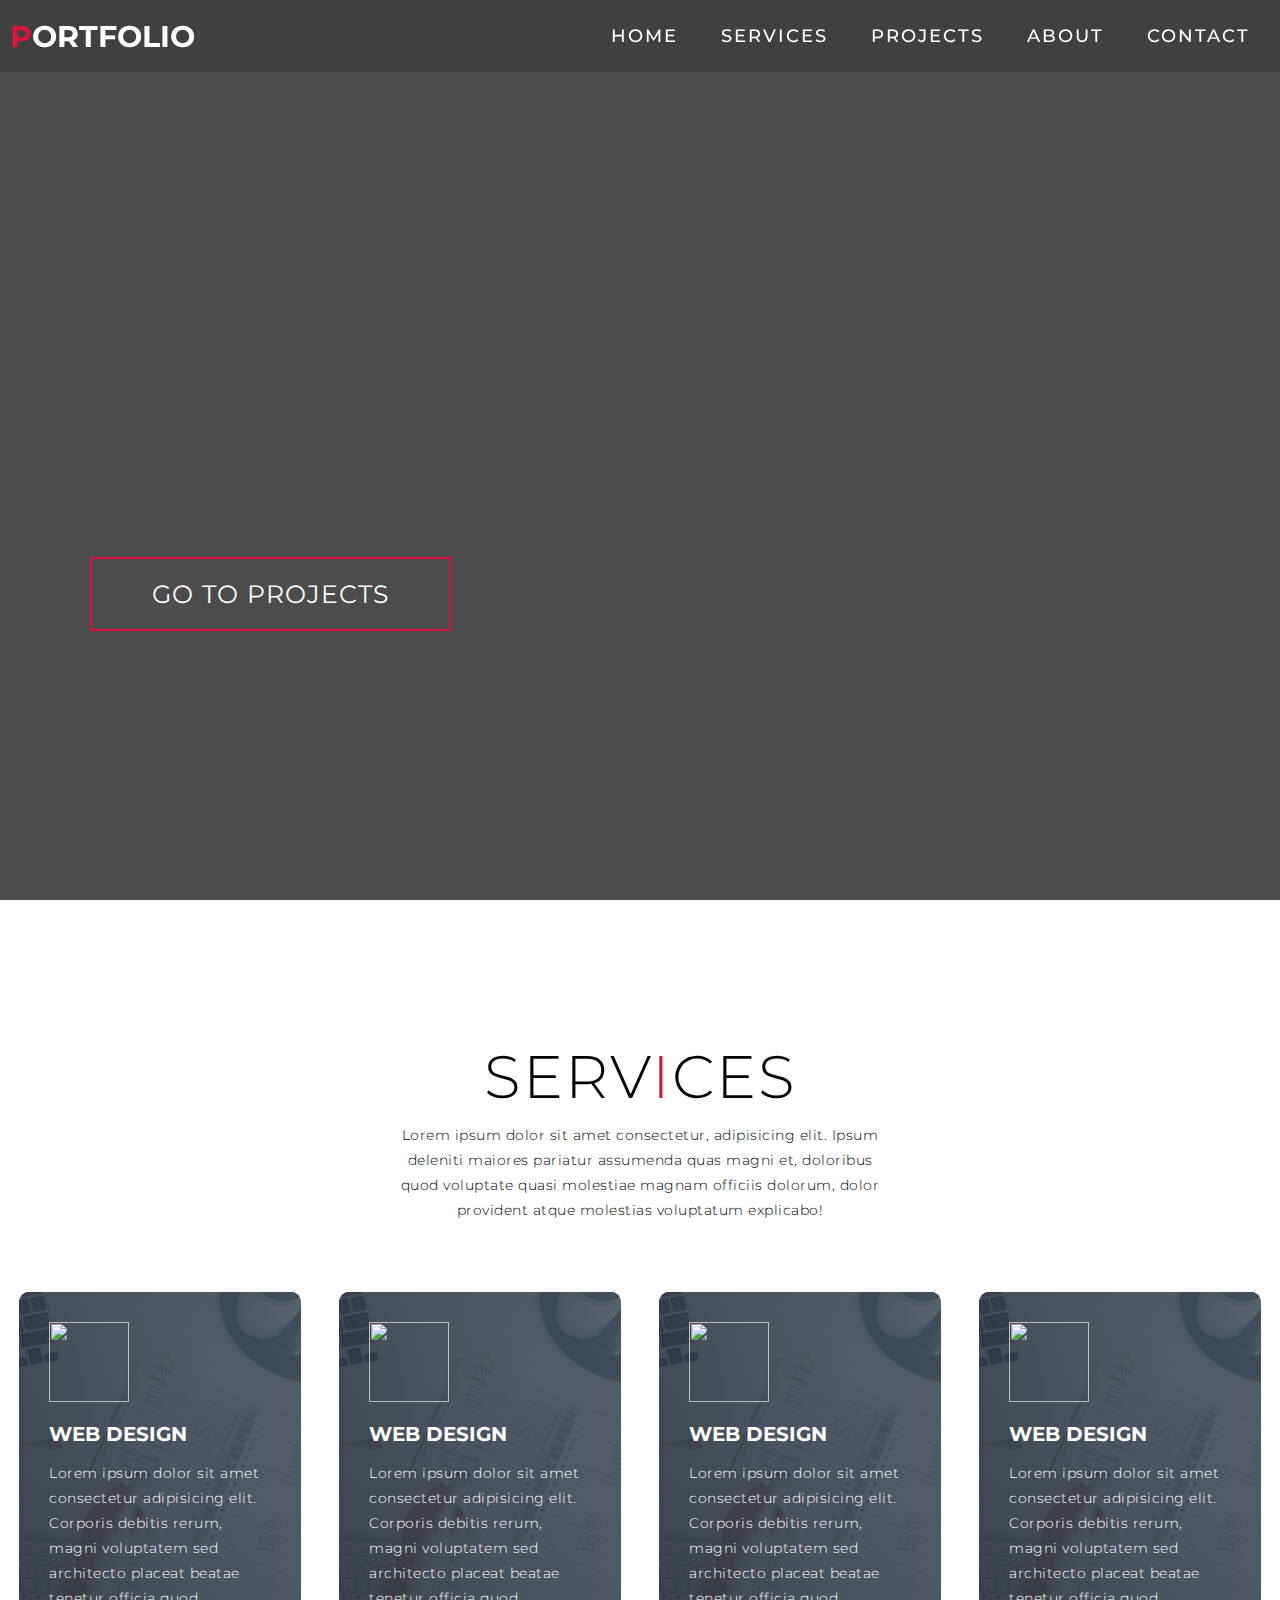
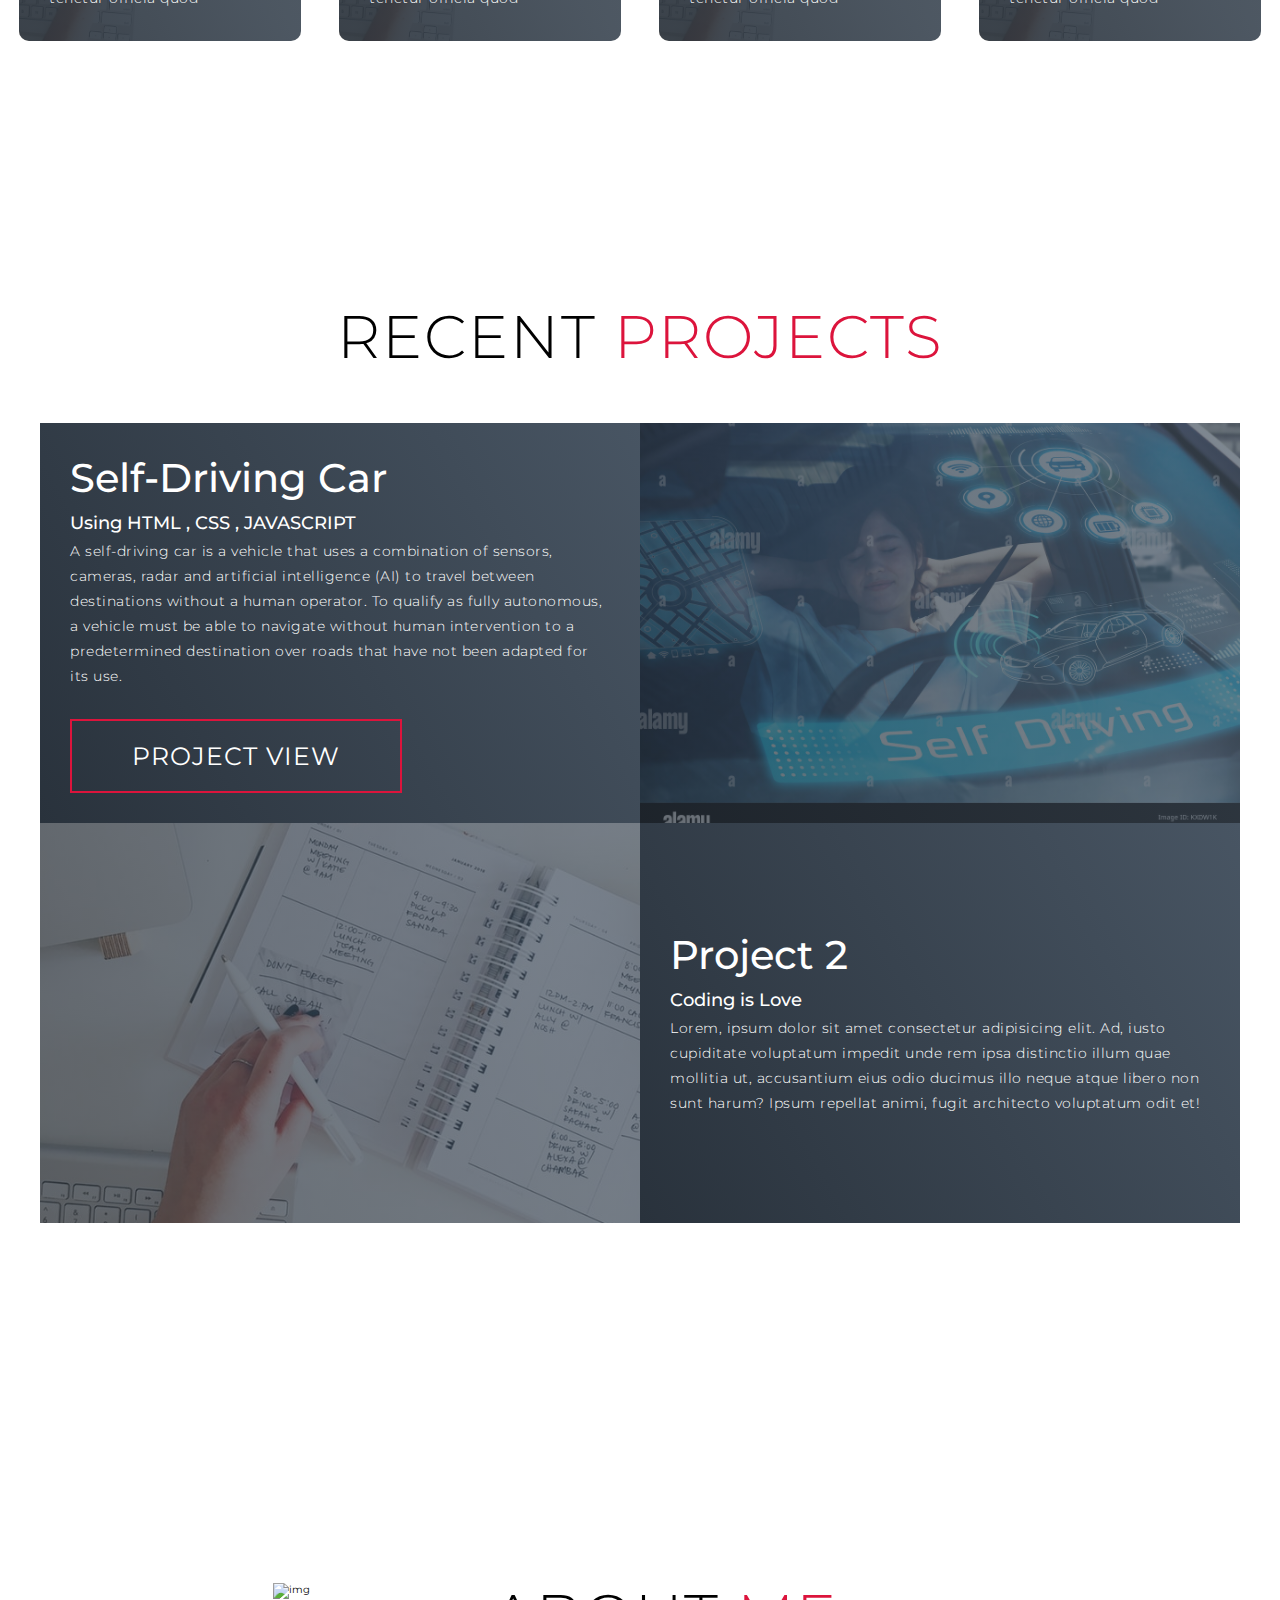
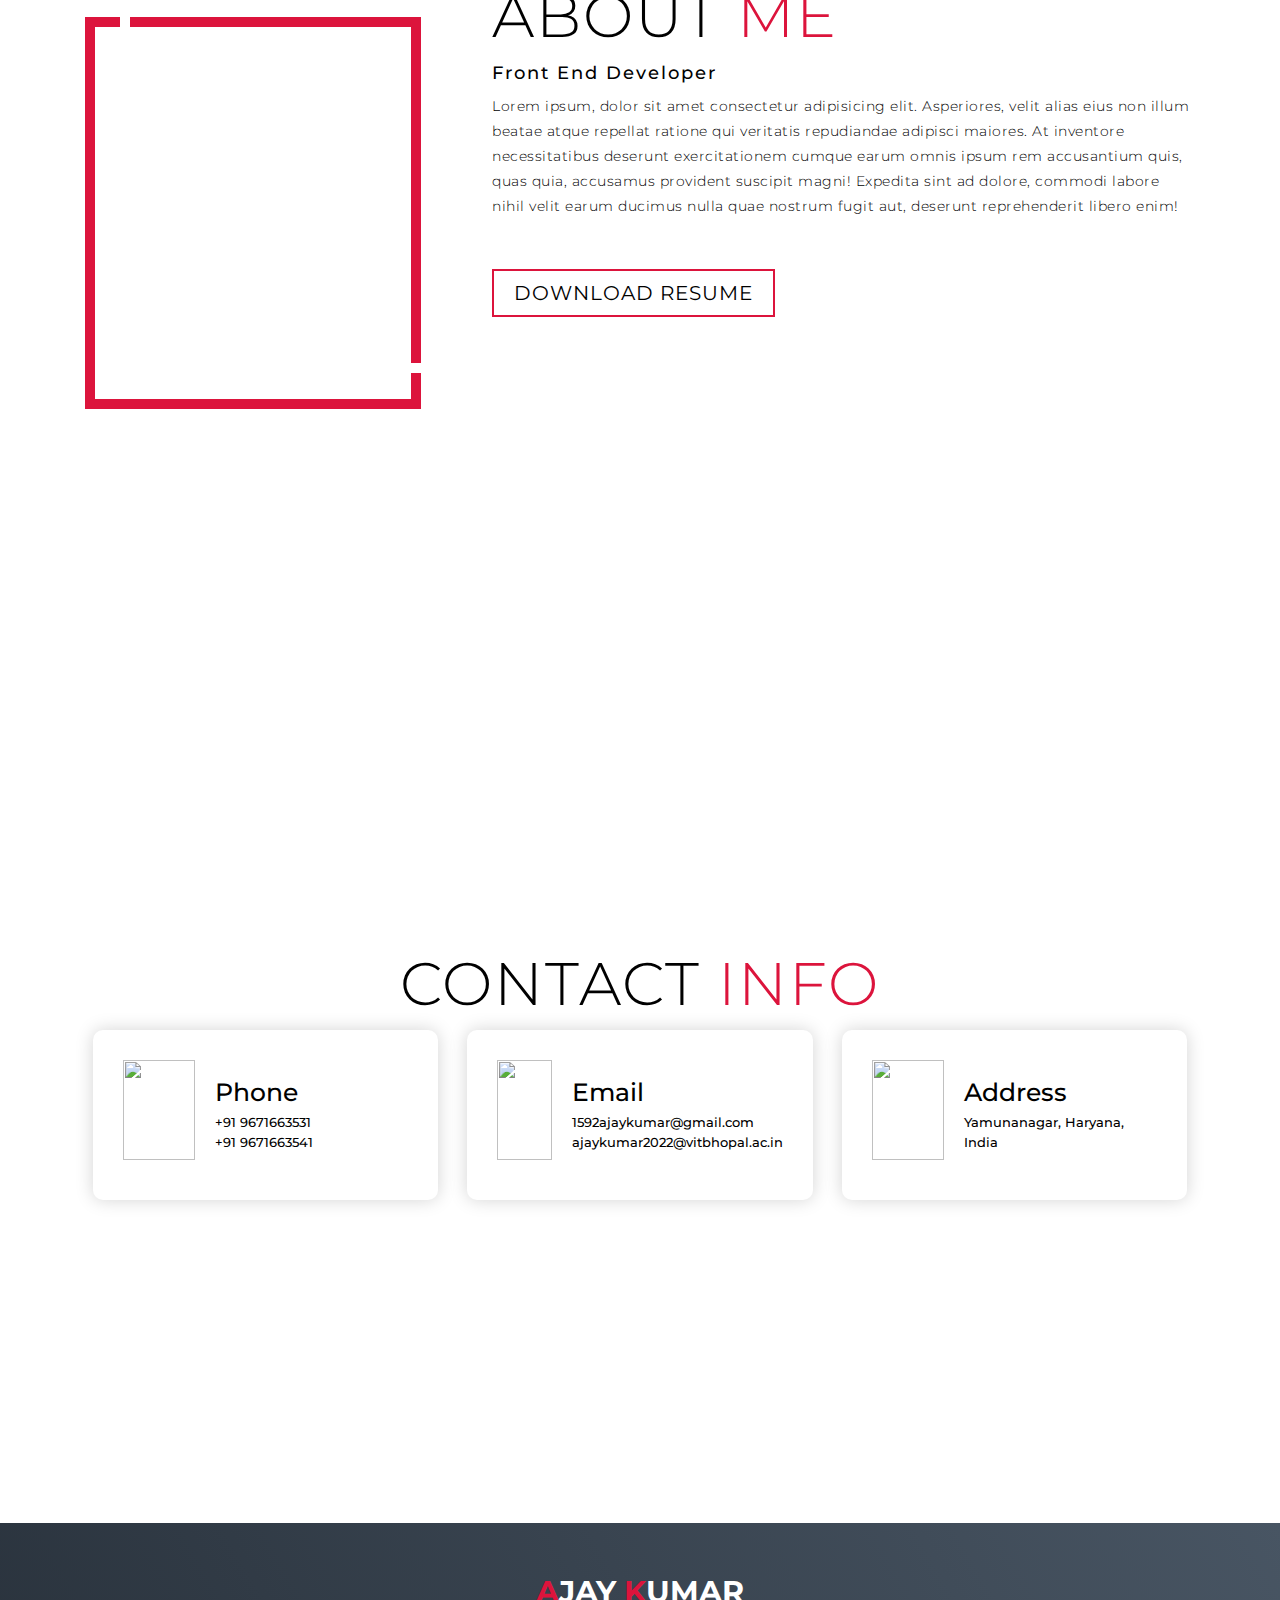
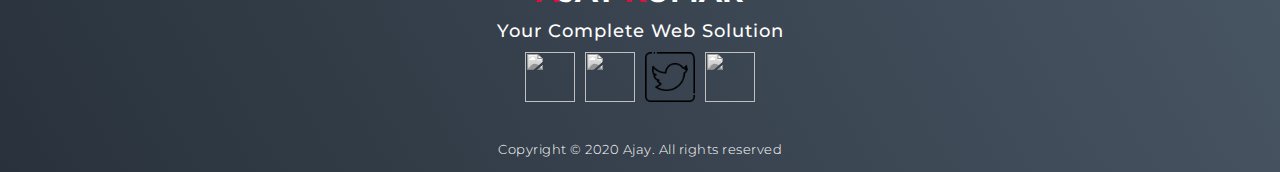
==== index.html @ 59a91166 "first commit" ====
<!DOCTYPE html>
<html lang="en">

<head>
  <meta charset="UTF-8">
  <meta name="viewport" content="width=device-width, initial-scale=1.0">
  <link rel="stylesheet" href="style.css">
  <link rel="shortcut icon"href="https://external-content.duckduckgo.com/iu/?u=https%3A%2F%2Fwww.pngmart.com%2Ffiles%2F13%2FAvengers-A-Letter-Logo-Transparent-Background.png&f=1&nofb=1&ipt=1175922a70cca407816d7d66a7e0576eb1d2d3664b21c35c232c0d2d3e476afa&ipo=images"
  type="image/x-icon">
  <title>My Portfolio</title>
</head>

<body>
  <!-- Header -->
  <section id="header">
    <div class="header container">
      <div class="nav-bar">
        <div class="brand">
          <a href="#hero">
            <h1><span>P</span>ORTFOLIO </h1>
          </a>
        </div>
        <div class="nav-list">
          <div class="hamburger">
            <div class="bar"></div>
          </div>
          <ul>
            <li><a href="#hero" data-after="Home">Home</a></li>
            <li><a href="#services" data-after="Service">Services</a></li>
            <li><a href="#projects" data-after="Projects">Projects</a></li>
            <li><a href="#about" data-after="About">About</a></li>
            <li><a href="#contact" data-after="Contact">Contact</a></li>
          </ul>
        </div>
      </div>
    </div>
  </section>
  <!-- End Header -->


  <!-- Hero Section  -->
  <section id="hero">
    <div class="hero container">
      <div>
        <h1>Hello, <span></span></h1>
        <h1>My Name is <span></span></h1>
        <h1>Ajay Kumar <span></span></h1>
        <a href="#projects" type="button" class="cta">Go to Projects</a>
      </div>
      <!-- <div class="herosectionright">
        <div class="user-image">
          <img src="img/Myimg.jpg " alt="">
        </div>
      </div> -->
    </div>
  </section>
  <!-- End Hero Section  -->

  <!-- Service Section -->
  <section id="services">
    <div class="services container">
      <div class="service-top">
        <h1 class="section-title">Serv<span>i</span>ces</h1>
        <p>Lorem ipsum dolor sit amet consectetur, adipisicing elit. Ipsum deleniti maiores pariatur assumenda quas
          magni et, doloribus quod voluptate quasi molestiae magnam officiis dolorum, dolor provident atque molestias
          voluptatum explicabo!</p>
      </div>
      <div class="service-bottom">
        <div class="service-item">
          <div class="icon"><img src="https://img.icons8.com/bubbles/100/000000/services.png" /></div>
          <h2>Web Design</h2>
          <p>Lorem ipsum dolor sit amet consectetur adipisicing elit. Corporis debitis rerum, magni voluptatem sed
            architecto placeat beatae tenetur officia quod</p>
        </div>
        <div class="service-item">
          <div class="icon"><img src="https://img.icons8.com/bubbles/100/000000/services.png" /></div>
          <h2>Web Design</h2>
          <p>Lorem ipsum dolor sit amet consectetur adipisicing elit. Corporis debitis rerum, magni voluptatem sed
            architecto placeat beatae tenetur officia quod</p>
        </div>
        <div class="service-item">
          <div class="icon"><img src="https://img.icons8.com/bubbles/100/000000/services.png" /></div>
          <h2>Web Design</h2>
          <p>Lorem ipsum dolor sit amet consectetur adipisicing elit. Corporis debitis rerum, magni voluptatem sed
            architecto placeat beatae tenetur officia quod</p>
        </div>
        <div class="service-item">
          <div class="icon"><img src="https://img.icons8.com/bubbles/100/000000/services.png" /></div>
          <h2>Web Design</h2>
          <p>Lorem ipsum dolor sit amet consectetur adipisicing elit. Corporis debitis rerum, magni voluptatem sed
            architecto placeat beatae tenetur officia quod</p>
        </div>
      </div>
    </div>
  </section>
  <!-- End Service Section -->

  <!-- Projects Section -->
  <section id="projects">
    <div class="projects container">
      <div class="projects-header">
        <h1 class="section-title">Recent <span>Projects</span></h1>
      </div>
      <div class="all-projects">
        <div class="project-item">
          <div class="project-info">
            <h1>Self-Driving Car</h1>
            <h2>Using HTML , CSS , JAVASCRIPT</h2>
            <p>A self-driving car is a vehicle that uses a combination of sensors, cameras, radar and artificial
              intelligence (AI) to travel between destinations without a human operator. To qualify as fully autonomous,
              a vehicle must be able to navigate without human intervention to a predetermined destination over roads
              that have not been adapted for its use.</p>
              <a href="Welcome Page/index.html" type="button" class="cta">Project View</a>
          </div>
          <div class="project-img">
            <img src="./img/selfdrivingcar.jpg" alt="img">
          </div>
        </div>
        <div class="project-item">
          <div class="project-info">
            <h1>Project 2</h1>
            <h2>Coding is Love</h2>
            <p>Lorem, ipsum dolor sit amet consectetur adipisicing elit. Ad, iusto cupiditate voluptatum impedit unde
              rem ipsa distinctio illum quae mollitia ut, accusantium eius odio ducimus illo neque atque libero non sunt
              harum? Ipsum repellat animi, fugit architecto voluptatum odit et!</p>
          </div>
          <div class="project-img">
            <img src="./img/img-1.png" alt="img">
          </div>
        </div>
        <!-- <div class="project-item">
          <div class="project-info">
            <h1>Project 3</h1>
            <h2>Coding is Love</h2>
            <p>Lorem, ipsum dolor sit amet consectetur adipisicing elit. Ad, iusto cupiditate voluptatum impedit unde
              rem ipsa distinctio illum quae mollitia ut, accusantium eius odio ducimus illo neque atque libero non sunt
              harum? Ipsum repellat animi, fugit architecto voluptatum odit et!</p>
          </div>
          <div class="project-img">
            <img src="./img/img-1.png" alt="img">
          </div>
        </div>
        <div class="project-item">
          <div class="project-info">
            <h1>Project 4</h1>
            <h2>Coding is Love</h2>
            <p>Lorem, ipsum dolor sit amet consectetur adipisicing elit. Ad, iusto cupiditate voluptatum impedit unde
              rem ipsa distinctio illum quae mollitia ut, accusantium eius odio ducimus illo neque atque libero non sunt
              harum? Ipsum repellat animi, fugit architecto voluptatum odit et!</p>
          </div>
          <div class="project-img">
            <img src="./img/img-1.png" alt="img">
          </div>
        </div>
        <div class="project-item">
          <div class="project-info">
            <h1>Project 5</h1>
            <h2>Coding is Love</h2>
            <p>Lorem, ipsum dolor sit amet consectetur adipisicing elit. Ad, iusto cupiditate voluptatum impedit unde
              rem ipsa distinctio illum quae mollitia ut, accusantium eius odio ducimus illo neque atque libero non sunt
              harum? Ipsum repellat animi, fugit architecto voluptatum odit et!</p>
          </div>
          <div class="project-img">
            <img src="./img/img-1.png" alt="img">
          </div>
        </div> -->
      </div>
    </div>
  </section>
  <!-- End Projects Section -->

  <!-- About Section -->
  <section id="about">
    <div class="about container">
      <div class="col-left">
        <div class="about-img">
          <img src="./img/Myimg.jpg" alt="img">
        </div>
      </div>
      <div class="col-right">
        <h1 class="section-title">About <span>me</span></h1>
        <h2>Front End Developer</h2>
        <p>Lorem ipsum, dolor sit amet consectetur adipisicing elit. Asperiores, velit alias eius non illum beatae atque
          repellat ratione qui veritatis repudiandae adipisci maiores. At inventore necessitatibus deserunt
          exercitationem cumque earum omnis ipsum rem accusantium quis, quas quia, accusamus provident suscipit magni!
          Expedita sint ad dolore, commodi labore nihil velit earum ducimus nulla quae nostrum fugit aut, deserunt
          reprehenderit libero enim!</p>
        <a href="#" class="cta">Download Resume</a>
      </div>
    </div>
  </section>
  <!-- End About Section -->

  <!-- Contact Section -->
  <section id="contact">
    <div class="contact container">
      <div>
        <h1 class="section-title">Contact <span>info</span></h1>
      </div>
      <div class="contact-items">
        <div class="contact-item">
          <div class="icon"><img src="https://img.icons8.com/bubbles/100/000000/phone.png" /></div>
          <div class="contact-info">
            <h1>Phone</h1>
            <h2>+91 9671663531</h2>
            <h2>+91 9671663541</h2>
          </div>
        </div>
        <div class="contact-item">
          <div class="icon"><img src="https://img.icons8.com/bubbles/100/000000/new-post.png" /></div>
          <div class="contact-info">
            <h1>Email</h1>
            <h2>1592ajaykumar@gmail.com</h2>
            <h2>ajaykumar2022@vitbhopal.ac.in</h2>
          </div>
        </div>
        <div class="contact-item">
          <div class="icon"><img src="https://img.icons8.com/bubbles/100/000000/map-marker.png" /></div>
          <div class="contact-info">
            <h1>Address</h1>
            <h2>Yamunanagar, Haryana, India</h2>
          </div>
        </div>
      </div>
    </div>
  </section>
  <!-- End Contact Section -->

  <!-- Footer -->
  <section id="footer">
    <div class="footer container">
      <div class="brand">
        <h1><span>A</span>jay <span>K</span>umar</h1>
      </div>
      <h2>Your Complete Web Solution</h2>
      <div class="social-icon">
        <div class="social-item">
          <a href="#"><img src="https://img.icons8.com/bubbles/100/000000/facebook-new.png" /></a>
        </div>
        <div class="social-item">
          <a href="#"><img src="https://img.icons8.com/bubbles/100/000000/instagram-new.png" /></a>
        </div>
        <div class="social-item">
          <a href="#"><img src="img/twitter.png" /></a>
        </div>
        <div class="social-item">
          <a href="#"><img src="https://img.icons8.com/bubbles/100/000000/behance.png" /></a>
        </div>
      </div>
      <p>Copyright © 2020 Ajay. All rights reserved</p>
    </div>
  </section>
  <!-- End Footer -->
  <script src="./app.js"></script>
</body>

</html>
---- style.css ----
@import 'https://fonts.googleapis.com/css?family=Montserrat:300, 400, 700&display=swap';
* {
	padding: 0;
	margin: 0;
	box-sizing: border-box;
}
html {
	font-size: 10px;
	font-family: 'Montserrat', sans-serif;
	scroll-behavior: smooth;
}
a {
	text-decoration: none;
}
.container {
	min-height: 100vh;
	width: 100%;
	display: flex;
	align-items: center;
	justify-content: center;
}
img {
	height: 100%;
	width: 100%;
	object-fit: cover;
}
.hero-section-right{
    position:relative;
	float: right;
  }

  .absolute{
    position:absolute;
  }
.user-image{
    padding: 2.5rem;
    transition: all 1s;
    animation: scaleImage 5s linear infinite;
	height: 301px;
    width: 231px;
    margin-left: 300px;
    margin-bottom: 150px;
	filter: opacity(1);
}
.user-image img{
    z-index: -9;
	position: fixed;
	
}
@keyframes scaleImage{
    0%{
        transform: scale(1);
		filter: opacity(0);
    }

    50%{
        transform: scale(1.1);
        box-shadow: 3px 3px 10px black;

    }

    100%{
        transform: scale(1);
        filter: grayscale(0);
		filter: opacity(1);
    }
}
p {
	color: black;
	font-size: 1.4rem;
	margin-top: 5px;
	line-height: 2.5rem;
	font-weight: 300;
	letter-spacing: 0.05rem;
}
.section-title {
	font-size: 4rem;
	font-weight: 300;
	color: black;
	margin-bottom: 10px;
	text-transform: uppercase;
	letter-spacing: 0.2rem;
	text-align: center;
}
.section-title span {
	color: crimson;
}

.cta {
	display: inline-block;
	padding: 10px 30px;
	color: white;
	background-color: transparent;
	border: 2px solid crimson;
	font-size: 2rem;
	text-transform: uppercase;
	letter-spacing: 0.1rem;
	margin-top: 30px;
	transition: 0.3s ease;
	transition-property: background-color, color;
}
.cta:hover {
	color: white;
	background-color: crimson;
}
.brand h1 {
	font-size: 3rem;
	text-transform: uppercase;
	color: white;
}
.brand h1 span {
	color: crimson;
}

/* Header section */
#header {
	position: fixed;
	z-index: 1000;
	left: 0;
	top: 0;
	width: 100vw;
	height: auto;
}
#header .header {
	min-height: 8vh;
	background-color: rgba(31, 30, 30, 0.24);
	transition: 0.3s ease background-color;
}
#header .nav-bar {
	display: flex;
	align-items: center;
	justify-content: space-between;
	width: 100%;
	height: 100%;
	max-width: 1300px;
	padding: 0 10px;
}
#header .nav-list ul {
	list-style: none;
	position: absolute;
	background-color: rgb(31, 30, 30);
	width: 100vw;
	height: 100vh;
	left: 100%;
	top: 0;
	display: flex;
	flex-direction: column;
	justify-content: center;
	align-items: center;
	z-index: 1;
	overflow-x: hidden;
	transition: 0.5s ease left;
}
#header .nav-list ul.active {
	left: 0%;
}
#header .nav-list ul a {
	font-size: 2.5rem;
	font-weight: 500;
	letter-spacing: 0.2rem;
	text-decoration: none;
	color: white;
	text-transform: uppercase;
	padding: 20px;
	display: block;
}
#header .nav-list ul a::after {
	content: attr(data-after);
	position: absolute;
	top: 50%;
	left: 50%;
	transform: translate(-50%, -50%) scale(0);
	color: rgba(240, 248, 255, 0.021);
	font-size: 13rem;
	letter-spacing: 50px;
	z-index: -1;
	transition: 0.3s ease letter-spacing;
}
#header .nav-list ul li:hover a::after {
	transform: translate(-50%, -50%) scale(1);
	letter-spacing: initial;
}
#header .nav-list ul li:hover a {
	color: crimson;
}
#header .hamburger {
	height: 60px;
	width: 60px;
	display: inline-block;
	border: 3px solid white;
	border-radius: 50%;
	position: relative;
	display: flex;
	align-items: center;
	justify-content: center;
	z-index: 100;
	cursor: pointer;
	transform: scale(0.8);
	margin-right: 20px;
}
#header .hamburger:after {
	position: absolute;
	content: '';
	height: 100%;
	width: 100%;
	border-radius: 50%;
	border: 3px solid white;
	animation: hamburger_puls 1s ease infinite;
}
#header .hamburger .bar {
	height: 2px;
	width: 30px;
	position: relative;
	background-color: white;
	z-index: -1;
}
#header .hamburger .bar::after,
#header .hamburger .bar::before {
	content: '';
	position: absolute;
	height: 100%;
	width: 100%;
	left: 0;
	background-color: white;
	transition: 0.3s ease;
	transition-property: top, bottom;
}
#header .hamburger .bar::after {
	top: 8px;
}
#header .hamburger .bar::before {
	bottom: 8px;
}
#header .hamburger.active .bar::before {
	bottom: 0;
}
#header .hamburger.active .bar::after {
	top: 0;
}
/* End Header section */

/* Hero Section */
#hero {
	background-image: url(./img/BG2.gif);
	background-size: cover;
	background-position: top center;
	position: relative;
	z-index: 1;
}
#hero::after {
	content: '';
	position: absolute;
	left: 0;
	top: 0;
	height: 100%;
	width: 100%;
	background-color: black;
	opacity: 0.7;
	z-index: -1;
}
#hero .hero {
	max-width: 1200px;
	margin: 0 auto;
	padding: 0 50px;
	justify-content: flex-start;
}
#hero h1 {
	display: block;
	width: fit-content;
	font-size: 4rem;
	position: relative;
	color: transparent;
	animation: text_reveal 0.5s ease forwards;
	animation-delay: 1s;
}
#hero h1:nth-child(1) {
	animation-delay: 1s;
}
#hero h1:nth-child(2) {
	animation-delay: 2s;
}
#hero h1:nth-child(3) {
	animation: text_reveal_name 0.5s ease forwards;
	animation-delay: 3s;
}
#hero h1 span {
	position: absolute;
	top: 0;
	left: 0;
	height: 100%;
	width: 0;
	background-color: crimson;
	animation: text_reveal_box 1s ease;
	animation-delay: 0.5s;
}
#hero h1:nth-child(1) span {
	animation-delay: 0.5s;
}
#hero h1:nth-child(2) span {
	animation-delay: 1.5s;
}
#hero h1:nth-child(3) span {
	animation-delay: 2.5s;
}

/* End Hero Section */

/* Services Section */
#services .services {
	flex-direction: column;
	text-align: center;
	max-width: 1500px;
	margin: 0 auto;
	padding: 100px 0;
}
#services .service-top {
	max-width: 500px;
	margin: 0 auto;
}
#services .service-bottom {
	display: flex;
	align-items: center;
	justify-content: center;
	flex-wrap: wrap;
	margin-top: 50px;
}
#services .service-item {
	flex-basis: 80%;
	display: flex;
	align-items: flex-start;
	justify-content: center;
	flex-direction: column;
	padding: 30px;
	border-radius: 10px;
	background-image: url(./img/img-1.png);
	background-size: cover;
	margin: 10px 5%;
	position: relative;
	z-index: 1;
	overflow: hidden;
}
#services .service-item::after {
	content: '';
	position: absolute;
	left: 0;
	top: 0;
	height: 100%;
	width: 100%;
	background-image: linear-gradient(60deg, #29323c 0%, #485563 100%);
	opacity: 0.9;
	z-index: -1;
}
#services .service-bottom .icon {
	height: 80px;
	width: 80px;
	margin-bottom: 20px;
}
#services .service-item h2 {
	font-size: 2rem;
	color: white;
	margin-bottom: 10px;
	text-transform: uppercase;
}
#services .service-item p {
	color: white;
	text-align: left;
}
/* End Services Section */

/* Projects section */
#projects .projects {
	flex-direction: column;
	max-width: 1200px;
	margin: 0 auto;
	padding: 100px 0;
}
#projects .projects-header h1 {
	margin-bottom: 50px;
}
#projects .all-projects {
	display: flex;
	align-items: center;
	justify-content: center;
	flex-direction: column;
}
#projects .project-item {
	display: flex;
	align-items: center;
	justify-content: center;
	flex-direction: column;
	width: 80%;
	margin: 20px auto;
	overflow: hidden;
	border-radius: 10px;
}
#projects .project-info {
	padding: 30px;
	flex-basis: 50%;
	height: 100%;
	display: flex;
	align-items: flex-start;
	justify-content: center;
	flex-direction: column;
	background-image: linear-gradient(60deg, #29323c 0%, #485563 100%);
	color: white;
}
#projects .project-info h1 {
	font-size: 4rem;
	font-weight: 500;
}
#projects .project-info h2 {
	font-size: 1.8rem;
	font-weight: 500;
	margin-top: 10px;
}
#projects .project-info p {
	color: white;
}
#projects .project-img {
	flex-basis: 50%;
	height: 300px;
	overflow: hidden;
	position: relative;
}
#projects .project-img:after {
	content: '';
	position: absolute;
	left: 0;
	top: 0;
	height: 100%;
	width: 100%;
	background-image: linear-gradient(60deg, #29323c 0%, #485563 100%);
	opacity: 0.7;
}
#projects .project-img img {
	transition: 0.3s ease transform;
}
#projects .project-item:hover .project-img img {
	transform: scale(1.1);
}
/* End Projects section */

/* About Section */
#about .about {
	flex-direction: column-reverse;
	text-align: center;
	max-width: 1200px;
	margin: 0 auto;
	padding: 100px 20px;
}
#about .col-left {
	width: 250px;
	height: 360px;
}
#about .col-right {
	width: 100%;
}
#about .col-right h2 {
	font-size: 1.8rem;
	font-weight: 500;
	letter-spacing: 0.2rem;
	margin-bottom: 10px;
}
#about .col-right p {
	margin-bottom: 20px;
}
#about .col-right .cta {
	color: black;
	margin-bottom: 50px;
	padding: 10px 20px;
	font-size: 2rem;
}
#about .col-left .about-img {
	height: 100%;
	width: 100%;
	position: relative;
	border: 10px solid white;
}
#about .col-left .about-img::after {
	content: '';
	position: absolute;
	left: -33px;
	top: 19px;
	height: 98%;
	width: 98%;
	border: 7px solid crimson;
	z-index: -1;
}
/* End About Section */

/* contact Section */
#contact .contact {
	flex-direction: column;
	max-width: 1200px;
	margin: 0 auto;
	width: 90%;
}
#contact .contact-items {
	/* max-width: 400px; */
	width: 100%;
}
#contact .contact-item {
	width: 80%;
	padding: 20px;
	text-align: center;
	border-radius: 10px;
	padding: 30px;
	margin: 30px;
	display: flex;
	justify-content: center;
	align-items: center;
	flex-direction: column;
	box-shadow: 0px 0px 18px 0 #0000002c;
	transition: 0.3s ease box-shadow;
}
#contact .contact-item:hover {
	box-shadow: 0px 0px 5px 0 #0000002c;
}
#contact .icon {
	width: 70px;
	margin: 0 auto;
	margin-bottom: 10px;
}
#contact .contact-info h1 {
	font-size: 2.5rem;
	font-weight: 500;
	margin-bottom: 5px;
}
#contact .contact-info h2 {
	font-size: 1.3rem;
	line-height: 2rem;
	font-weight: 500;
}
/*End contact Section */

/* Footer */
#footer {
	background-image: linear-gradient(60deg, #29323c 0%, #485563 100%);
}
#footer .footer {
	min-height: 200px;
	flex-direction: column;
	padding-top: 50px;
	padding-bottom: 10px;
}
#footer h2 {
	color: white;
	font-weight: 500;
	font-size: 1.8rem;
	letter-spacing: 0.1rem;
	margin-top: 10px;
	margin-bottom: 10px;
}
#footer .social-icon {
	display: flex;
	margin-bottom: 30px;
}
#footer .social-item {
	height: 50px;
	width: 50px;
	margin: 0 5px;
}
#footer .social-item img {
	filter: grayscale(1);
	transition: 0.3s ease filter;
}
#footer .social-item:hover img {
	filter: grayscale(0);
}
#footer p {
	color: white;
	font-size: 1.3rem;
}
/* End Footer */

/* Keyframes */
@keyframes hamburger_puls {
	0% {
		opacity: 1;
		transform: scale(1);
	}
	100% {
		opacity: 0;
		transform: scale(1.4);
	}
}
@keyframes text_reveal_box {
	50% {
		width: 100%;
		left: 0;
	}
	100% {
		width: 0;
		left: 100%;
	}
}
@keyframes text_reveal {
	100% {
		color: white;
	}
}
@keyframes text_reveal_name {
	100% {
		color: crimson;
		font-weight: 500;
	}
}
/* End Keyframes */

/* Media Query For Tablet */
@media only screen and (min-width: 768px) {
	.cta {
		font-size: 2.5rem;
		padding: 20px 60px;
	}
	h1.section-title {
		font-size: 6rem;
	}

	/* Hero */
	#hero h1 {
		font-size: 7rem;
	}
	/* End Hero */

	/* Services Section */
	#services .service-bottom .service-item {
		flex-basis: 45%;
		margin: 2.5%;
	}
	/* End Services Section */

	/* Project */
	#projects .project-item {
		flex-direction: row;
	}
	#projects .project-item:nth-child(even) {
		flex-direction: row-reverse;
	}
	#projects .project-item {
		height: 400px;
		margin: 0;
		width: 100%;
		border-radius: 0;
	}
	#projects .all-projects .project-info {
		height: 100%;
	}
	#projects .all-projects .project-img {
		height: 100%;
	}
	/* End Project */

	/* About */
	#about .about {
		flex-direction: row;
	}
	#about .col-left {
		width: 600px;
		height: 400px;
		padding-left: 60px;
	}
	#about .about .col-left .about-img::after {
		left: -45px;
		top: 34px;
		height: 98%;
		width: 98%;
		border: 10px solid crimson;
	}
	#about .col-right {
		text-align: left;
		padding: 30px;
	}
	#about .col-right h1 {
		text-align: left;
	}
	/* End About */

	/* contact  */
	#contact .contact {
		flex-direction: column;
		padding: 100px 0;
		align-items: center;
		justify-content: center;
		min-width: 20vh;
	}
	#contact .contact-items {
		width: 100%;
		display: flex;
		flex-direction: row;
		justify-content: space-evenly;
		margin: 0;
	}
	#contact .contact-item {
		width: 30%;
		margin: 0;
		flex-direction: row;
	}
	#contact .contact-item .icon {
		height: 100px;
		width: 100px;
	}
	#contact .contact-item .icon img {
		object-fit: contain;
	}
	#contact .contact-item .contact-info {
		width: 100%;
		text-align: left;
		padding-left: 20px;
	}
	/* End contact  */
}
/* End Media Query For Tablet */

/* Media Query For Desktop */
@media only screen and (min-width: 1200px) {
	/* header */
	#header .hamburger {
		display: none;
	}
	#header .nav-list ul {
		position: initial;
		display: block;
		height: auto;
		width: fit-content;
		background-color: transparent;
	}
	#header .nav-list ul li {
		display: inline-block;
	}
	#header .nav-list ul li a {
		font-size: 1.8rem;
	}
	#header .nav-list ul a:after {
		display: none;
	}
	/* End header */

	#services .service-bottom .service-item {
		flex-basis: 22%;
		margin: 1.5%;
	}
}
/* End  Media Query For Desktop */
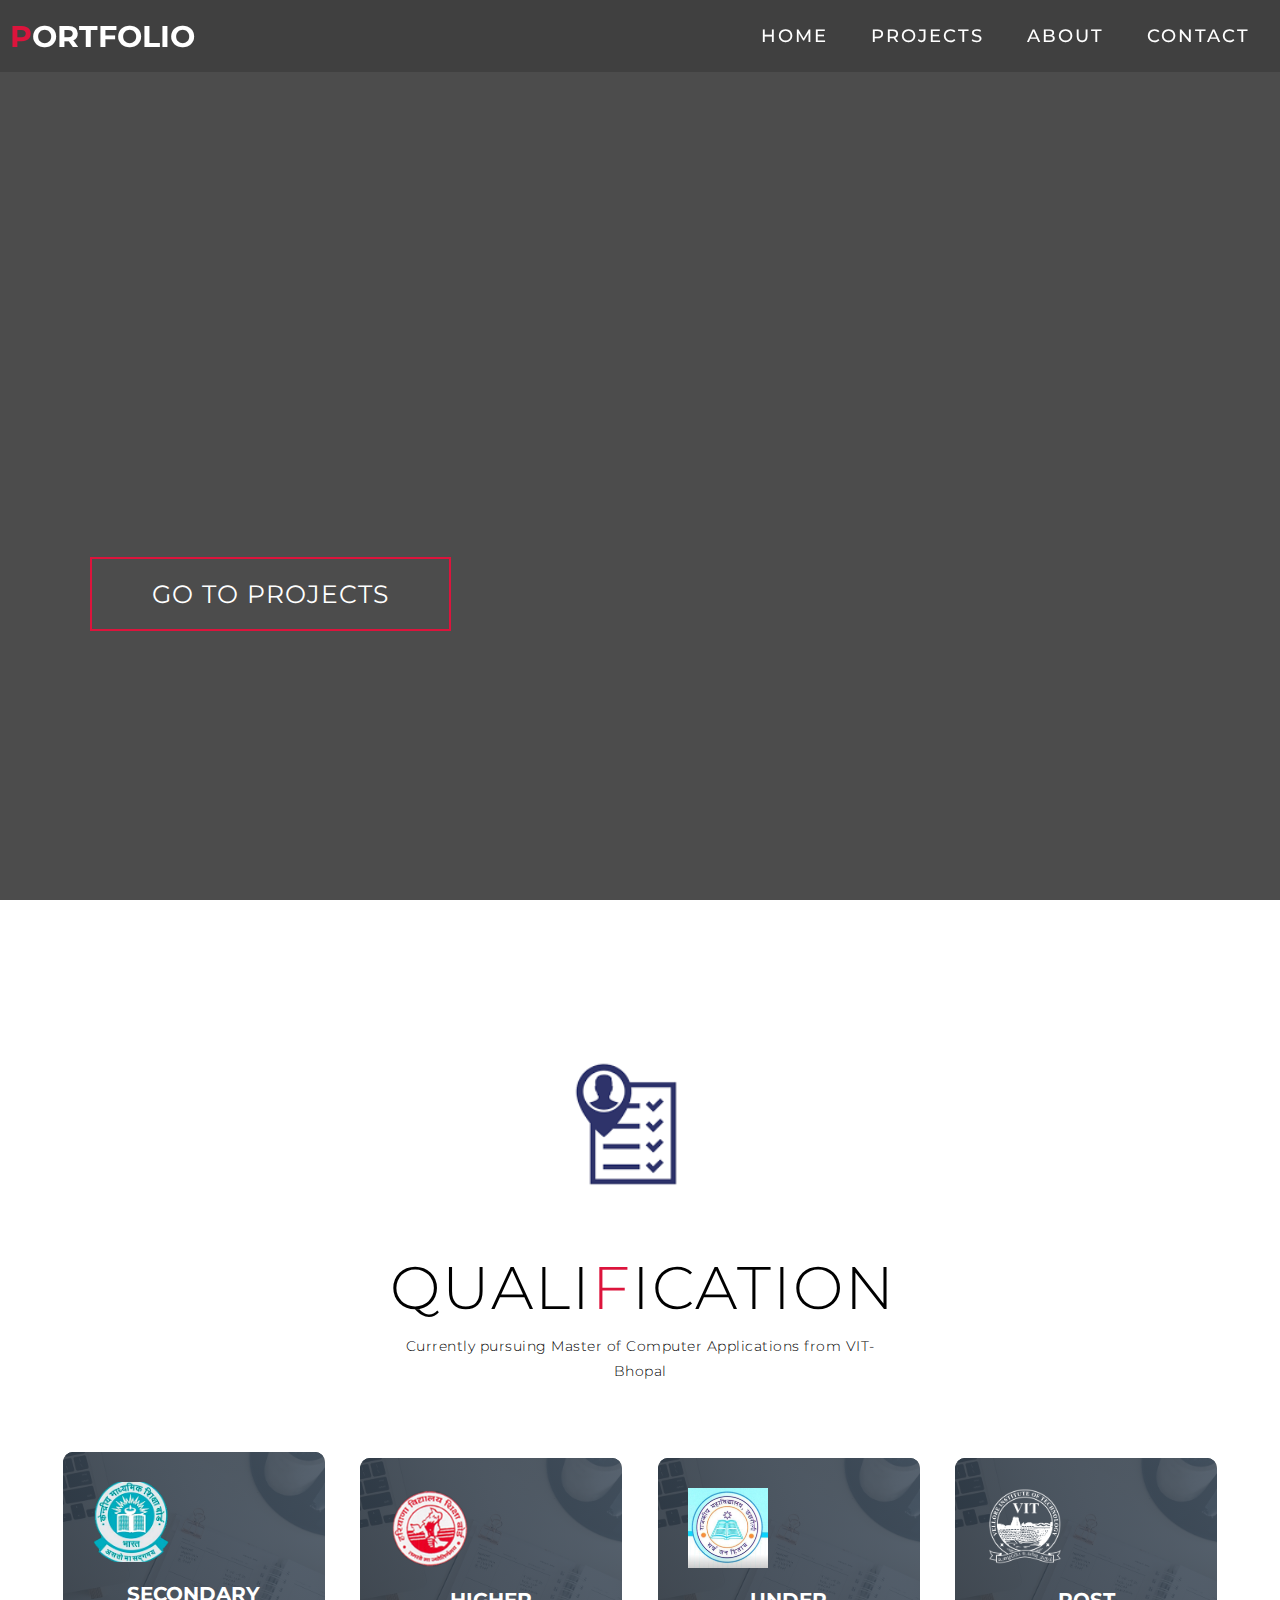
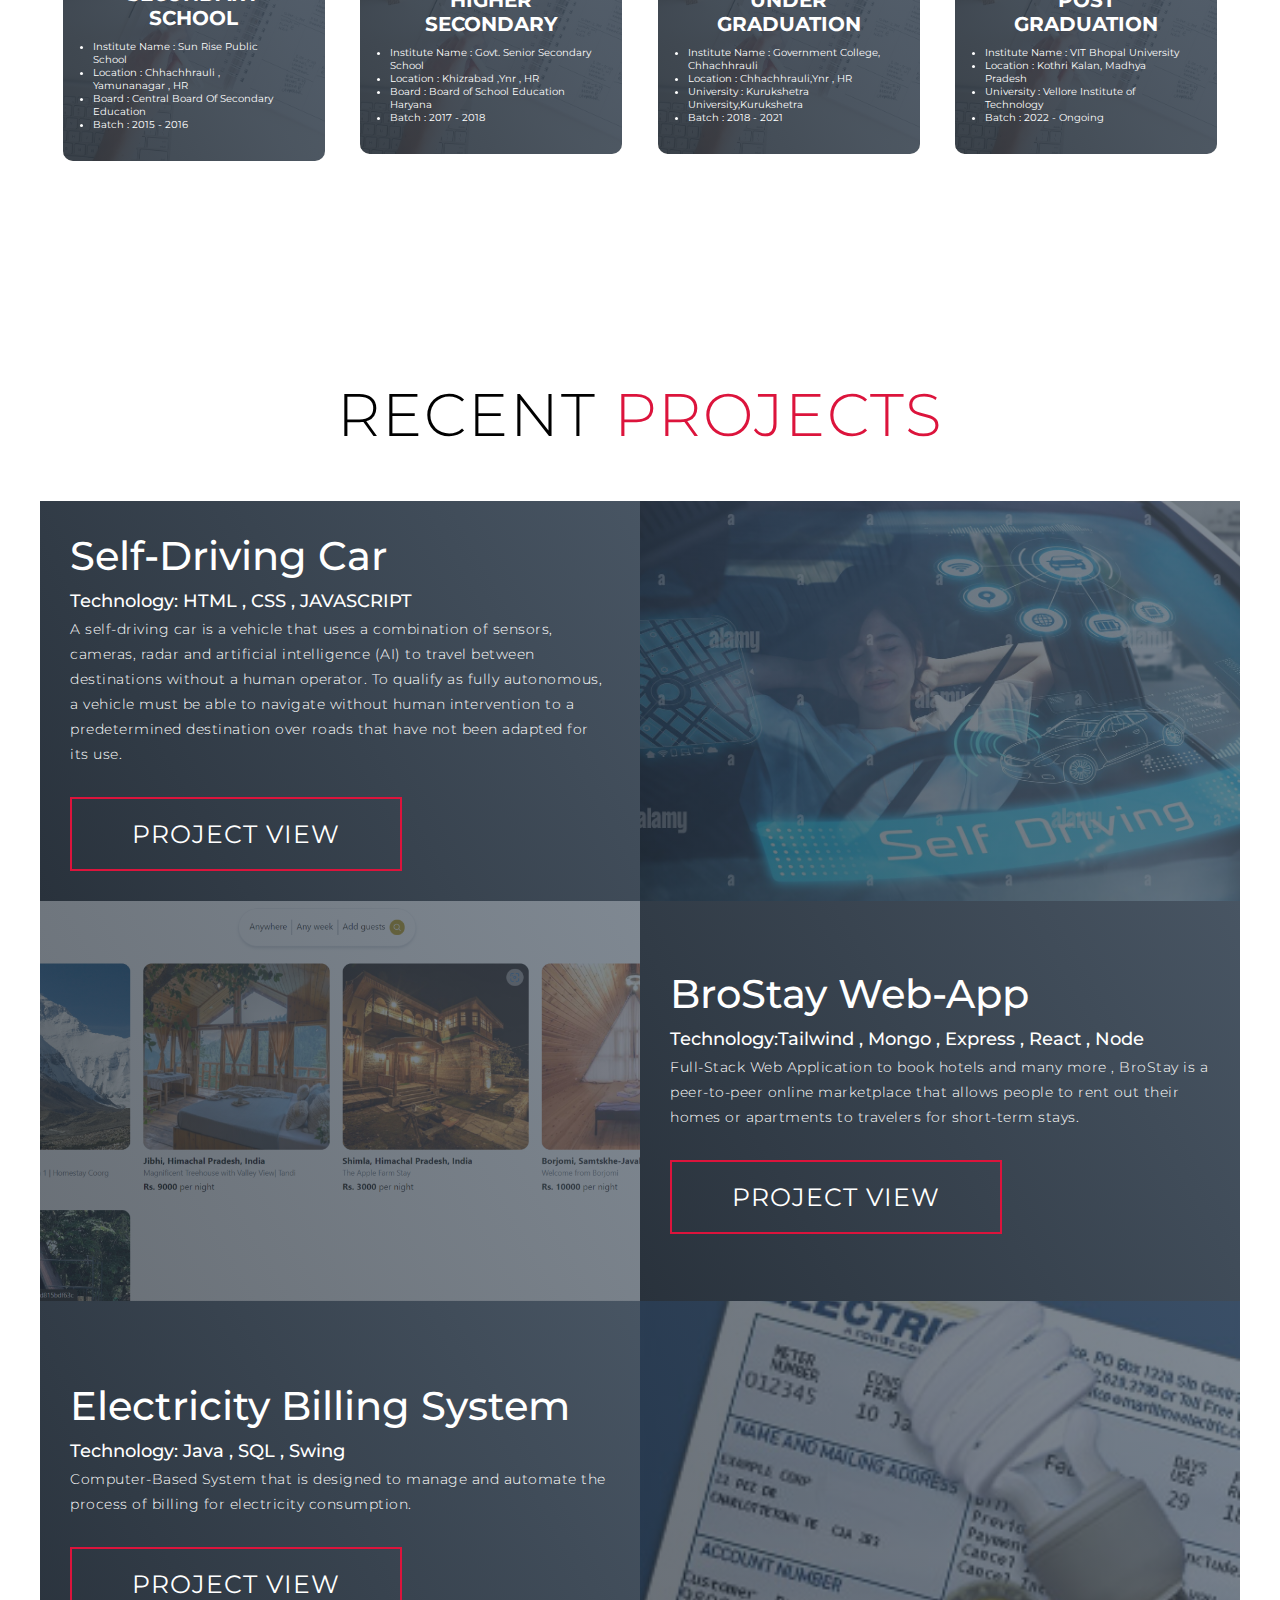
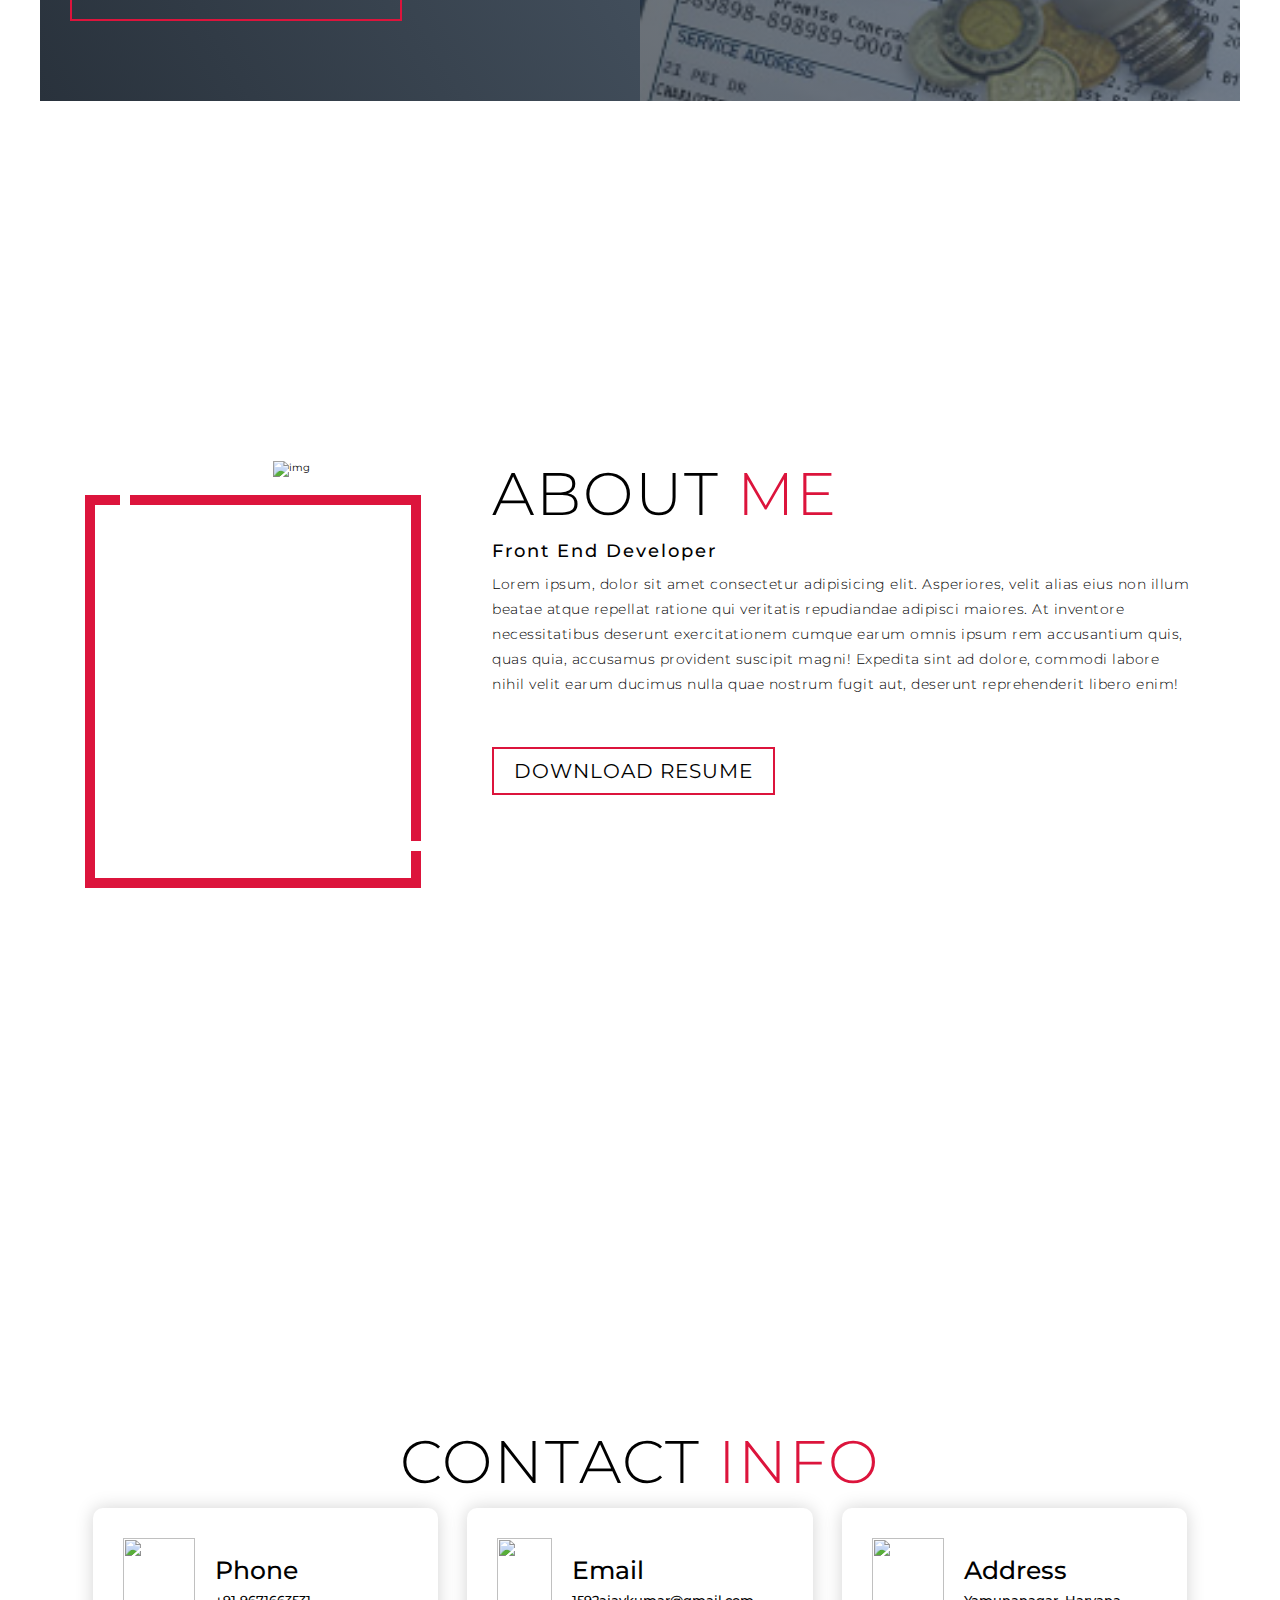
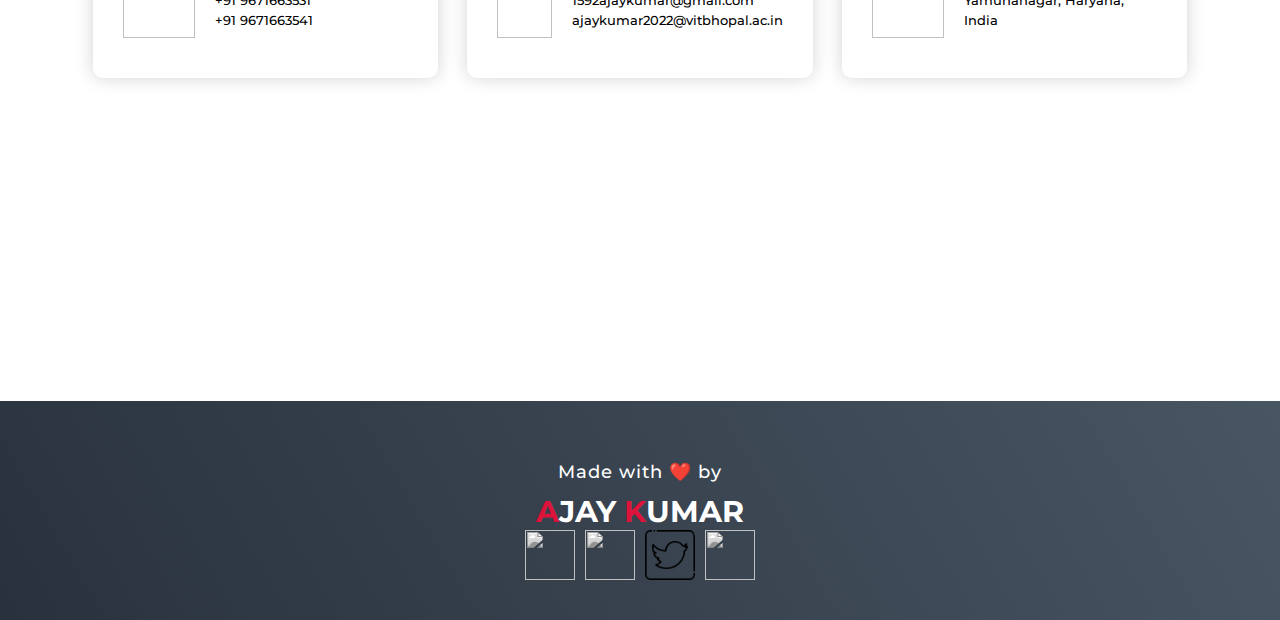
==== commit 1e2d34c6: "commit by ajay  kumar" ====
--- a/index.html
+++ b/index.html
@@ -26,7 +26,6 @@
           </div>
           <ul>
             <li><a href="#hero" data-after="Home">Home</a></li>
-            <li><a href="#services" data-after="Service">Services</a></li>
             <li><a href="#projects" data-after="Projects">Projects</a></li>
             <li><a href="#about" data-after="About">About</a></li>
             <li><a href="#contact" data-after="Contact">Contact</a></li>
@@ -56,44 +55,67 @@
   </section>
   <!-- End Hero Section  -->
 
-  <!-- Service Section -->
-  <section id="services">
-    <div class="services container">
-      <div class="service-top">
-        <h1 class="section-title">Serv<span>i</span>ces</h1>
-        <p>Lorem ipsum dolor sit amet consectetur, adipisicing elit. Ipsum deleniti maiores pariatur assumenda quas
-          magni et, doloribus quod voluptate quasi molestiae magnam officiis dolorum, dolor provident atque molestias
-          voluptatum explicabo!</p>
-      </div>
-      <div class="service-bottom">
-        <div class="service-item">
-          <div class="icon"><img src="https://img.icons8.com/bubbles/100/000000/services.png" /></div>
-          <h2>Web Design</h2>
-          <p>Lorem ipsum dolor sit amet consectetur adipisicing elit. Corporis debitis rerum, magni voluptatem sed
-            architecto placeat beatae tenetur officia quod</p>
-        </div>
-        <div class="service-item">
-          <div class="icon"><img src="https://img.icons8.com/bubbles/100/000000/services.png" /></div>
-          <h2>Web Design</h2>
-          <p>Lorem ipsum dolor sit amet consectetur adipisicing elit. Corporis debitis rerum, magni voluptatem sed
-            architecto placeat beatae tenetur officia quod</p>
-        </div>
-        <div class="service-item">
-          <div class="icon"><img src="https://img.icons8.com/bubbles/100/000000/services.png" /></div>
-          <h2>Web Design</h2>
-          <p>Lorem ipsum dolor sit amet consectetur adipisicing elit. Corporis debitis rerum, magni voluptatem sed
-            architecto placeat beatae tenetur officia quod</p>
-        </div>
-        <div class="service-item">
-          <div class="icon"><img src="https://img.icons8.com/bubbles/100/000000/services.png" /></div>
-          <h2>Web Design</h2>
-          <p>Lorem ipsum dolor sit amet consectetur adipisicing elit. Corporis debitis rerum, magni voluptatem sed
-            architecto placeat beatae tenetur officia quod</p>
-        </div>
-      </div>
-    </div>
-  </section>
-  <!-- End Service Section -->
+<!-- Service Section -->
+<section id="services">
+  <div class="services container">
+    <div class="service-top">
+      <div class="secicon"><img src="img/qualificationimg.png" /></div>
+      <h1 class="section-title">QUALI<span>F</span>ICATION</h1>
+      <p>Currently pursuing Master of Computer Applications from VIT-Bhopal</p>
+    </div>
+    <div class="service-bottom">
+      <div class="service-item">
+        <div class="icon"><img src="img/10th.png" /></div>
+        <h2>Secondary School</h2>
+        <div class="mat">
+          <ul>
+              <li >Institute Name : Sun Rise Public School</li>
+              <li>Location : Chhachhrauli , Yamunanagar , HR</li>
+              <li>Board : Central Board Of Secondary Education</li>
+              <li>Batch : 2015 - 2016</li>
+            </ul>
+        </div>
+      </div>
+      <div class="service-item">
+        <div class="icon"><img src="img/12th.png" /></div>
+        <h2>Higher Secondary</h2>
+        <div class="mat">
+          <ul>
+              <li >Institute Name : Govt. Senior Secondary School</li>
+              <li>Location : Khizrabad ,Ynr , HR</li>
+              <li>Board : Board of School Education Haryana</li>
+              <li>Batch : 2017 - 2018</li>
+            </ul>
+        </div>
+      </div>
+      <div class="service-item">
+        <div class="icon"><img src="img/graduation.jpg" /></div>
+        <h2>Under GRADUATION</h2>
+        <div class="mat">
+          <ul>
+              <li >Institute Name : Government College, Chhachhrauli</li>
+              <li>Location : Chhachhrauli,Ynr , HR</li>
+              <li>University : Kurukshetra University,Kurukshetra</li>
+              <li>Batch : 2018 - 2021</li>
+            </ul>
+        </div>
+      </div>
+      <div class="service-item">
+        <div class="icon"><img src="img/postg.png" /></div>
+        <h2>Post GRADUATION</h2>
+        <div class="mat">
+          <ul>
+              <li >Institute Name : VIT Bhopal University</li>
+              <li>Location : Kothri Kalan, Madhya Pradesh</li>
+              <li>University : Vellore Institute of Technology</li>
+              <li>Batch : 2022 - Ongoing</li>
+            </ul>
+        </div>
+      </div>
+    </div>
+  </div>
+</section>
+<!-- End Service Section -->
 
   <!-- Projects Section -->
   <section id="projects">
@@ -102,10 +124,11 @@
         <h1 class="section-title">Recent <span>Projects</span></h1>
       </div>
       <div class="all-projects">
+        <!-- First Project -->
         <div class="project-item">
           <div class="project-info">
             <h1>Self-Driving Car</h1>
-            <h2>Using HTML , CSS , JAVASCRIPT</h2>
+            <h2>Technology: HTML , CSS , JAVASCRIPT</h2>
             <p>A self-driving car is a vehicle that uses a combination of sensors, cameras, radar and artificial
               intelligence (AI) to travel between destinations without a human operator. To qualify as fully autonomous,
               a vehicle must be able to navigate without human intervention to a predetermined destination over roads
@@ -116,30 +139,33 @@
             <img src="./img/selfdrivingcar.jpg" alt="img">
           </div>
         </div>
-        <div class="project-item">
-          <div class="project-info">
-            <h1>Project 2</h1>
-            <h2>Coding is Love</h2>
-            <p>Lorem, ipsum dolor sit amet consectetur adipisicing elit. Ad, iusto cupiditate voluptatum impedit unde
-              rem ipsa distinctio illum quae mollitia ut, accusantium eius odio ducimus illo neque atque libero non sunt
-              harum? Ipsum repellat animi, fugit architecto voluptatum odit et!</p>
-          </div>
-          <div class="project-img">
-            <img src="./img/img-1.png" alt="img">
-          </div>
-        </div>
-        <!-- <div class="project-item">
-          <div class="project-info">
-            <h1>Project 3</h1>
-            <h2>Coding is Love</h2>
-            <p>Lorem, ipsum dolor sit amet consectetur adipisicing elit. Ad, iusto cupiditate voluptatum impedit unde
-              rem ipsa distinctio illum quae mollitia ut, accusantium eius odio ducimus illo neque atque libero non sunt
-              harum? Ipsum repellat animi, fugit architecto voluptatum odit et!</p>
-          </div>
-          <div class="project-img">
-            <img src="./img/img-1.png" alt="img">
-          </div>
-        </div>
+        <!-- Second Project -->
+        <div class="project-item">
+          <div class="project-info">
+            <h1>BroStay Web-App </h1>
+            <h2>Technology:Tailwind , Mongo , Express , React , Node</h2>
+            <p>Full-Stack Web Application to book hotels and many more , BroStay is a peer-to-peer online marketplace that allows people to rent out their homes or apartments to travelers for short-term stays.</p>
+            <a href="https://github.com/ajaykumar1592/BroStay" type="button" class="cta">Project View</a>
+          </div>
+
+          <div class="project-img">
+            <img src="./img/brostay.png" alt="img">
+          </div>
+        </div>
+
+        <!-- Third Project -->
+         <div class="project-item">
+          <div class="project-info">
+            <h1>Electricity Billing System</h1>
+            <h2>Technology: Java , SQL , Swing</h2>
+            <p>Computer-Based System that is designed to manage and automate the process of billing for electricity consumption.</p>
+            <a href="https://github.com/ajaykumar1592/Electricity-Billing-System-main" type="button" class="cta">Project View</a>
+          </div>
+          <div class="project-img">
+            <img src="./img/electricity-billing.jpg" alt="img">
+          </div>
+        </div>
+        <!--
         <div class="project-item">
           <div class="project-info">
             <h1>Project 4</h1>
@@ -185,7 +211,7 @@
           exercitationem cumque earum omnis ipsum rem accusantium quis, quas quia, accusamus provident suscipit magni!
           Expedita sint ad dolore, commodi labore nihil velit earum ducimus nulla quae nostrum fugit aut, deserunt
           reprehenderit libero enim!</p>
-        <a href="#" class="cta">Download Resume</a>
+        <a href="https://drive.google.com/file/d/1eTvQSYsX_eUYedelIw6VzkTrChtkMpFT/view?usp=sharing" class="cta">Download Resume</a>
       </div>
     </div>
   </section>
@@ -229,10 +255,11 @@
   <!-- Footer -->
   <section id="footer">
     <div class="footer container">
+      <h2>Made with ❤️ by </h2>
       <div class="brand">
         <h1><span>A</span>jay <span>K</span>umar</h1>
       </div>
-      <h2>Your Complete Web Solution</h2>
+      
       <div class="social-icon">
         <div class="social-item">
           <a href="#"><img src="https://img.icons8.com/bubbles/100/000000/facebook-new.png" /></a>
@@ -247,7 +274,7 @@
           <a href="#"><img src="https://img.icons8.com/bubbles/100/000000/behance.png" /></a>
         </div>
       </div>
-      <p>Copyright © 2020 Ajay. All rights reserved</p>
+    
     </div>
   </section>
   <!-- End Footer -->
--- a/style.css
+++ b/style.css
@@ -82,6 +82,18 @@
 	letter-spacing: 0.2rem;
 	text-align: center;
 }
+.secicon{
+	height: 55%;
+    width: 50%;
+    object-fit: cover;
+	align-items: center;
+	margin-left: 115px;
+}
+.mat{
+	color: white;
+    text-align: left;
+	
+}
 .section-title span {
 	color: crimson;
 }
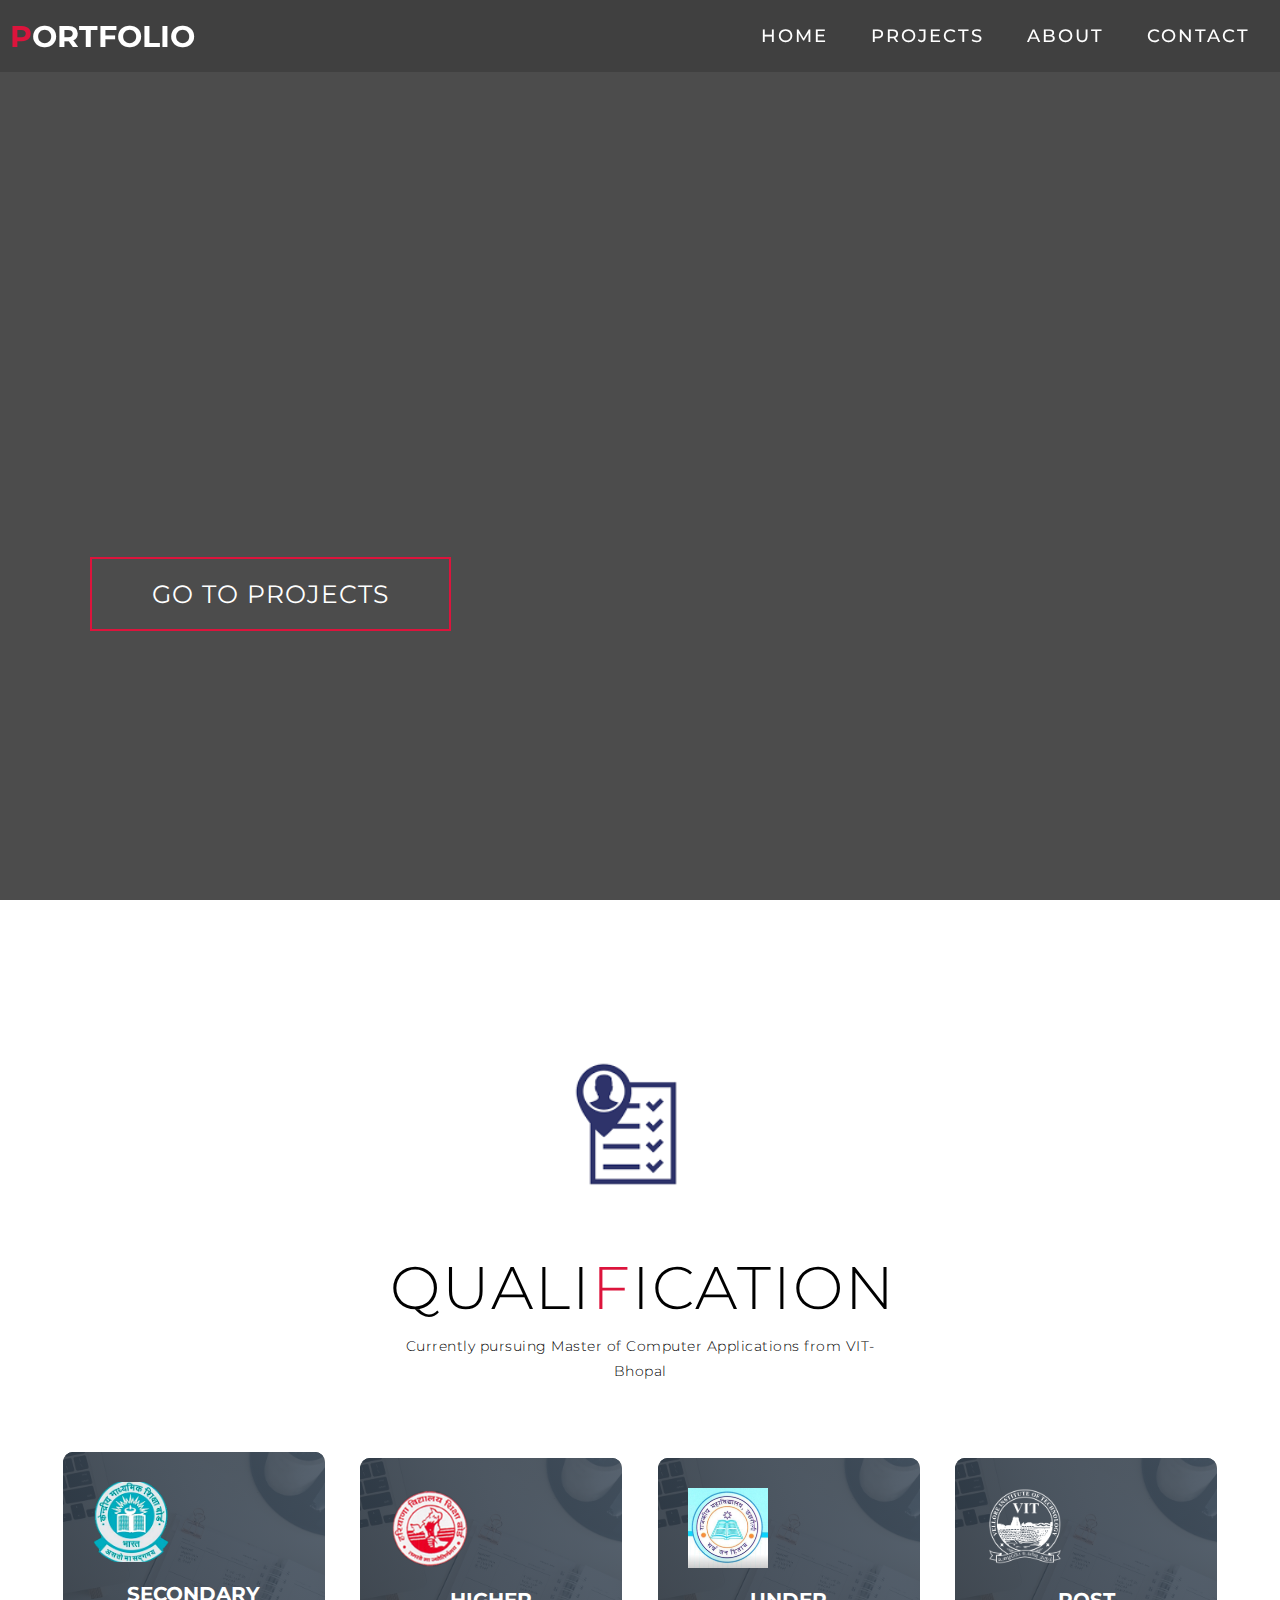
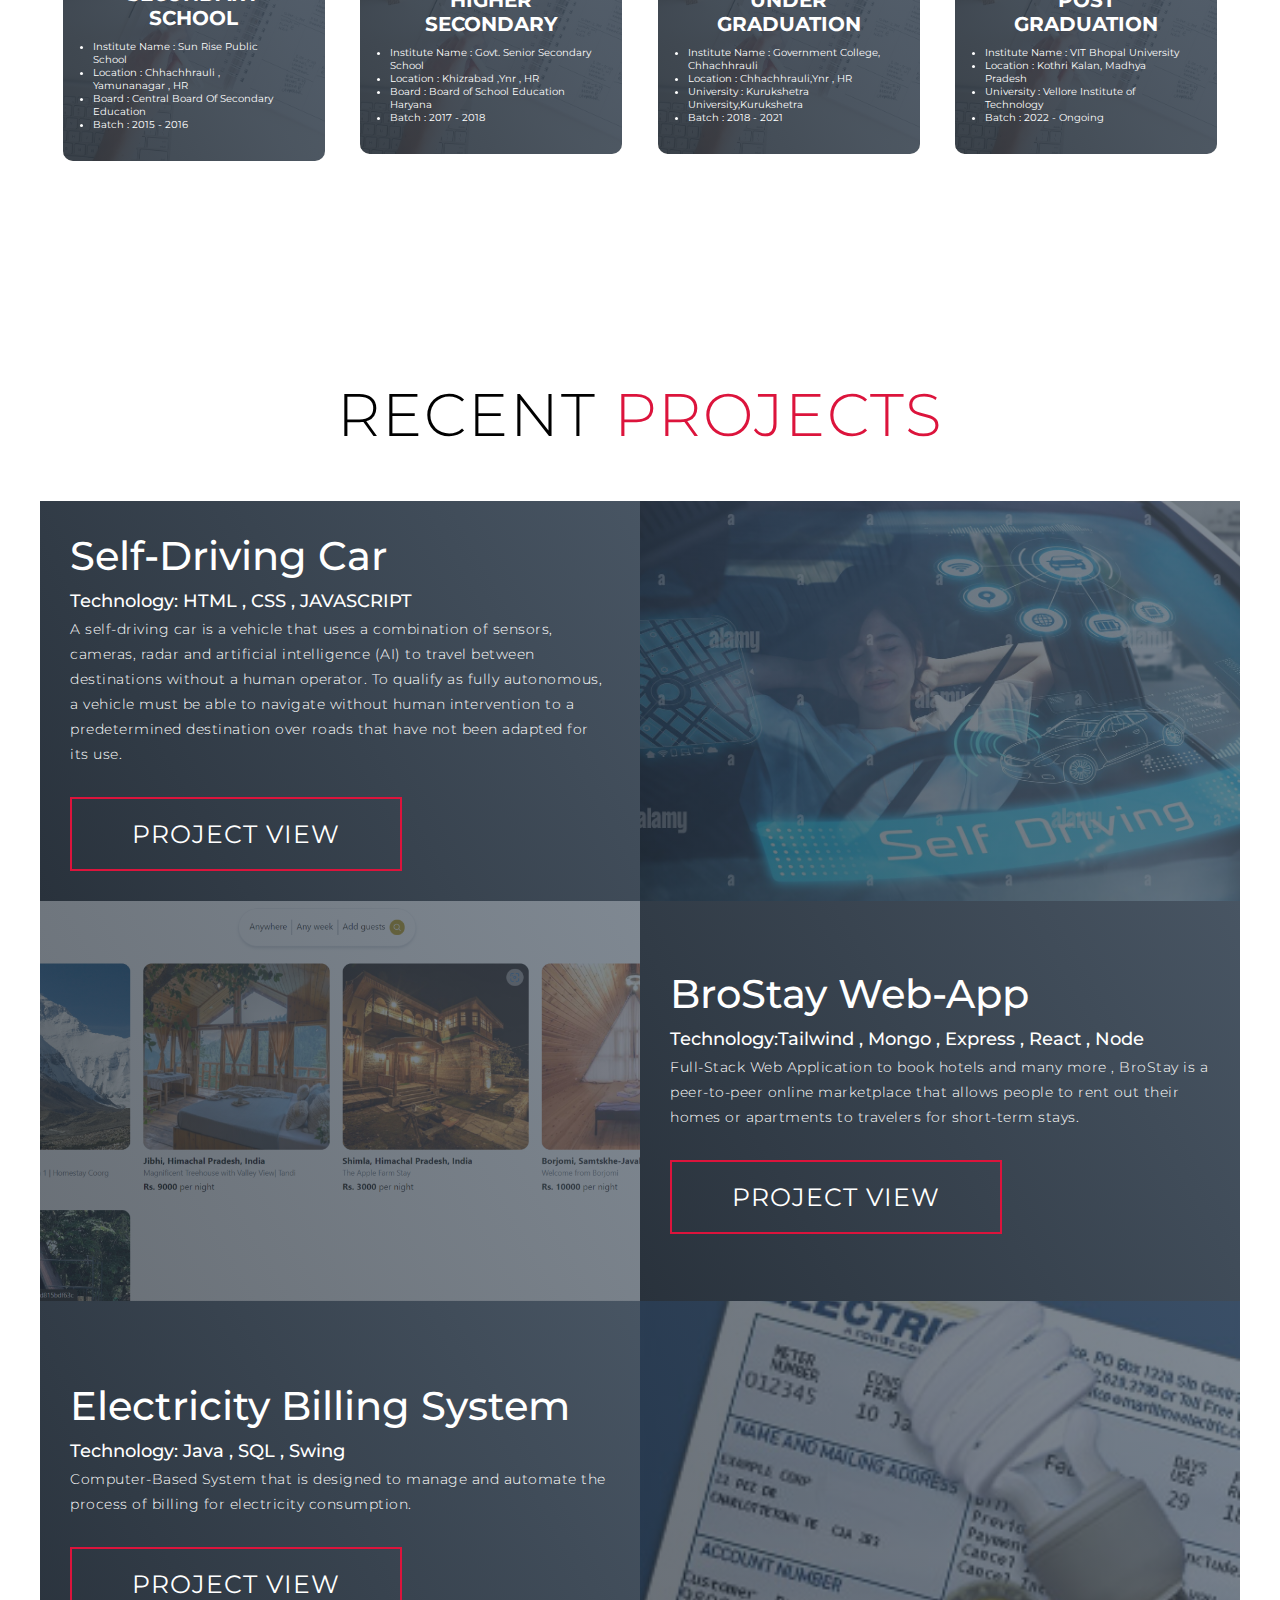
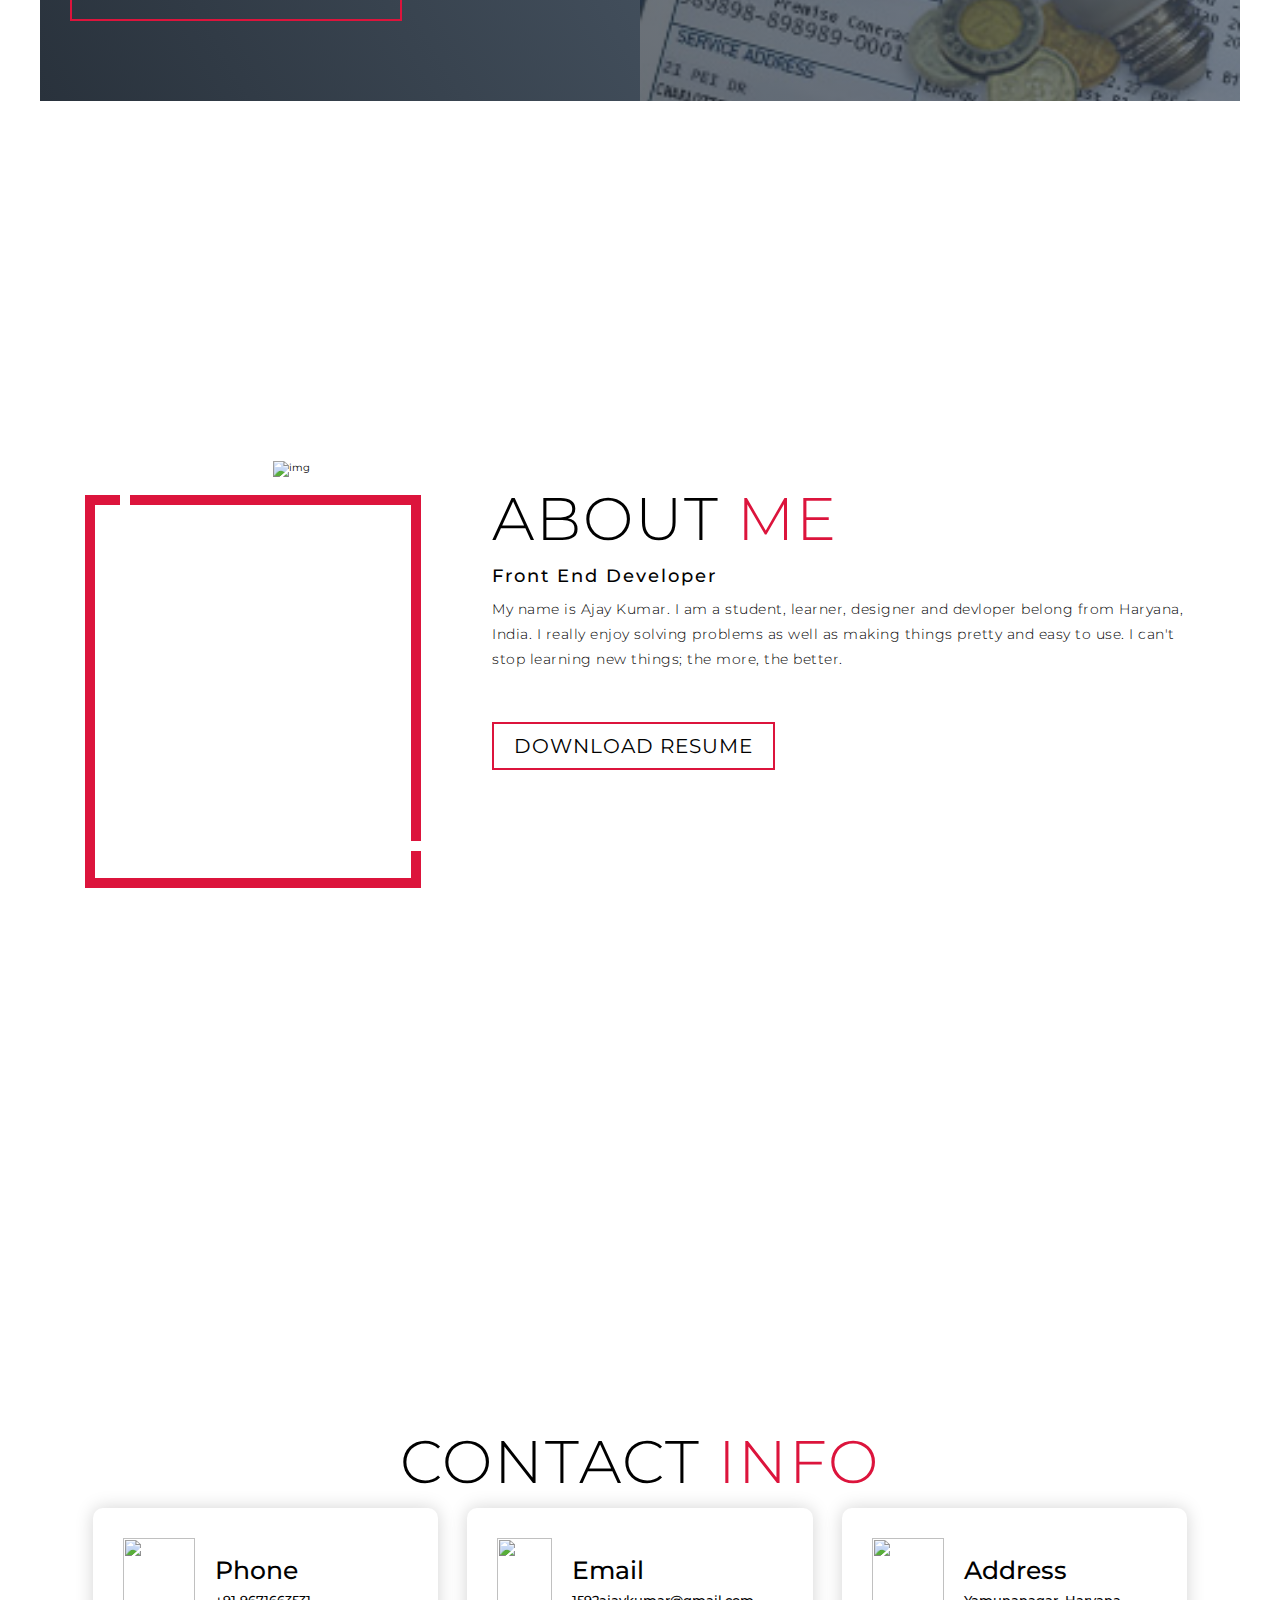
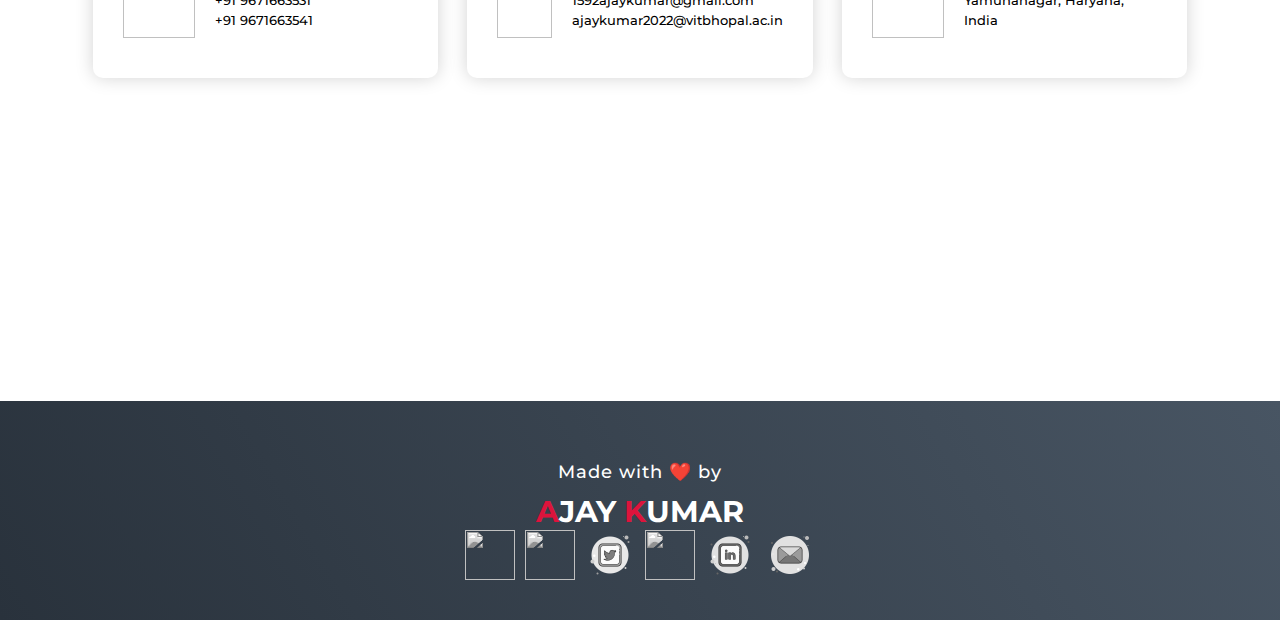
==== commit 75b7fea6: "commit by ajay" ====
--- a/index.html
+++ b/index.html
@@ -206,11 +206,9 @@
       <div class="col-right">
         <h1 class="section-title">About <span>me</span></h1>
         <h2>Front End Developer</h2>
-        <p>Lorem ipsum, dolor sit amet consectetur adipisicing elit. Asperiores, velit alias eius non illum beatae atque
-          repellat ratione qui veritatis repudiandae adipisci maiores. At inventore necessitatibus deserunt
-          exercitationem cumque earum omnis ipsum rem accusantium quis, quas quia, accusamus provident suscipit magni!
-          Expedita sint ad dolore, commodi labore nihil velit earum ducimus nulla quae nostrum fugit aut, deserunt
-          reprehenderit libero enim!</p>
+        <p>My name is Ajay Kumar.
+          I am a student, learner, designer and devloper belong from Haryana, India.
+          I really enjoy solving problems as well as making things pretty and easy to use. I can't stop learning new things; the more, the better.</p>
         <a href="https://drive.google.com/file/d/1eTvQSYsX_eUYedelIw6VzkTrChtkMpFT/view?usp=sharing" class="cta">Download Resume</a>
       </div>
     </div>
@@ -262,16 +260,22 @@
       
       <div class="social-icon">
         <div class="social-item">
-          <a href="#"><img src="https://img.icons8.com/bubbles/100/000000/facebook-new.png" /></a>
-        </div>
-        <div class="social-item">
-          <a href="#"><img src="https://img.icons8.com/bubbles/100/000000/instagram-new.png" /></a>
-        </div>
-        <div class="social-item">
-          <a href="#"><img src="img/twitter.png" /></a>
-        </div>
-        <div class="social-item">
-          <a href="#"><img src="https://img.icons8.com/bubbles/100/000000/behance.png" /></a>
+          <a href="https://fb.com/ajay kumar"><img src="https://img.icons8.com/bubbles/100/000000/facebook-new.png" /></a>
+        </div>
+        <div class="social-item">
+          <a href="https://instagram.com/ajay_kumar_hryna"><img src="https://img.icons8.com/bubbles/100/000000/instagram-new.png" /></a>
+        </div>
+        <div class="social-item">
+          <a href="https://twitter.com/ajaykumar46247455"><img src="img/twitter.png" /></a>
+        </div>
+        <div class="social-item">
+          <a href="https://www.behance.net/a5499fc3"><img src="https://img.icons8.com/bubbles/100/000000/behance.png" /></a>
+        </div>
+        <div class="social-item">
+          <a href="https://linkedin.com/in/ajay-kumar-989639217"><img src="/img/linkedin.png" /></a>
+        </div>
+        <div class="social-item">
+          <a href="mailto:1592ajaykumar@gmail.com"><img src="/img/email.png" /></a>
         </div>
       </div>
     
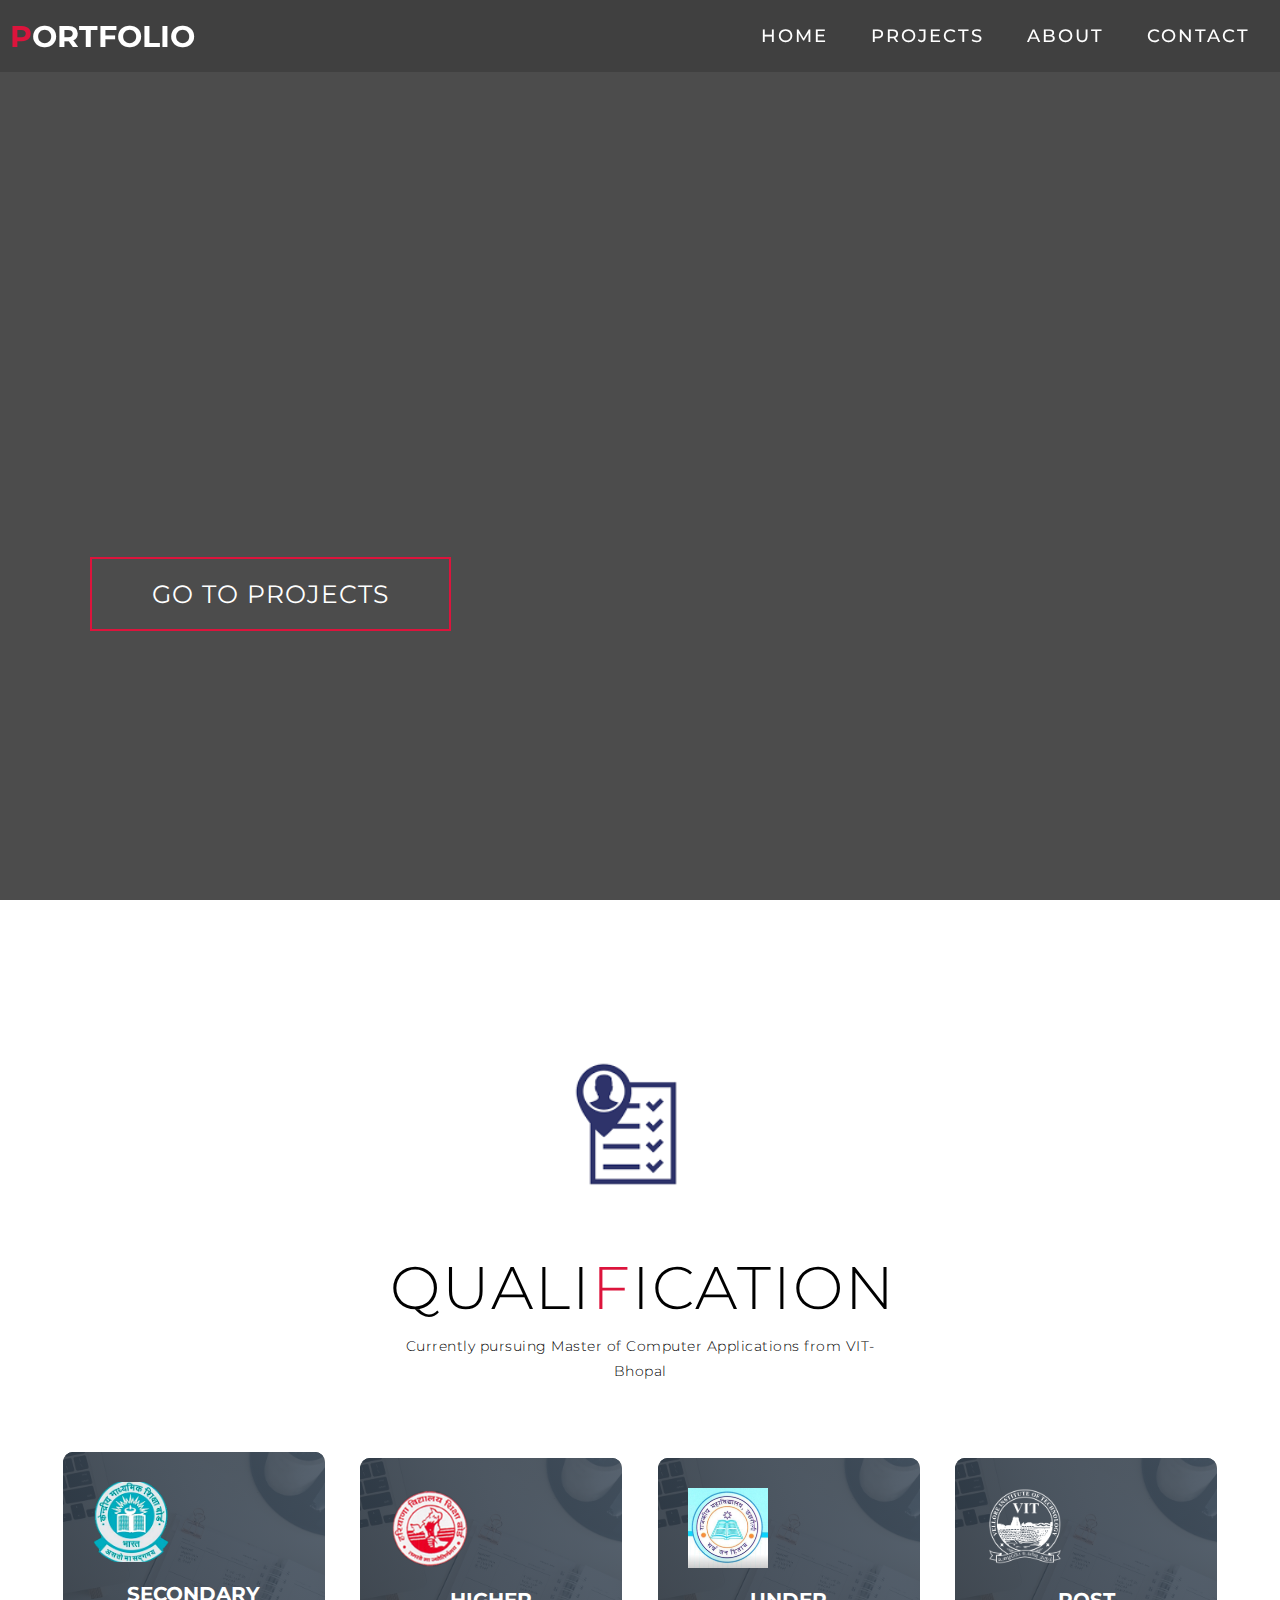
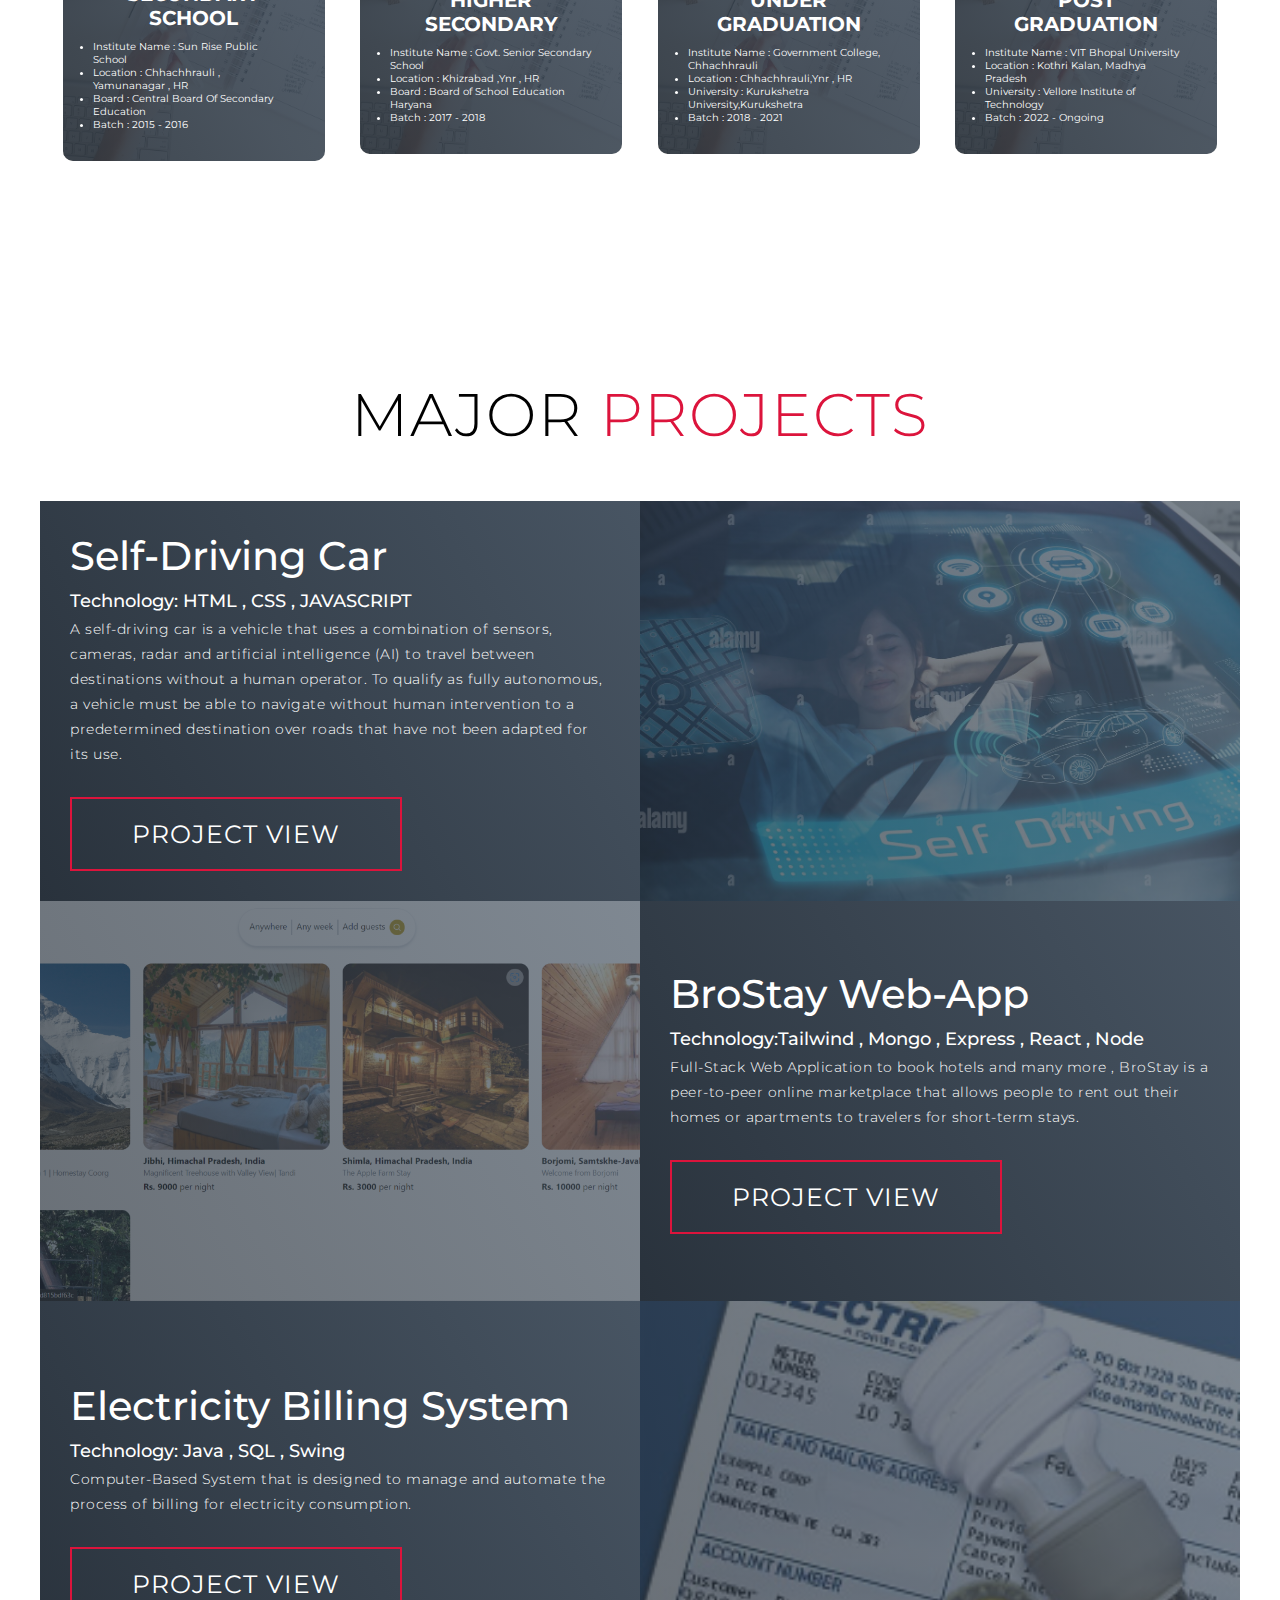
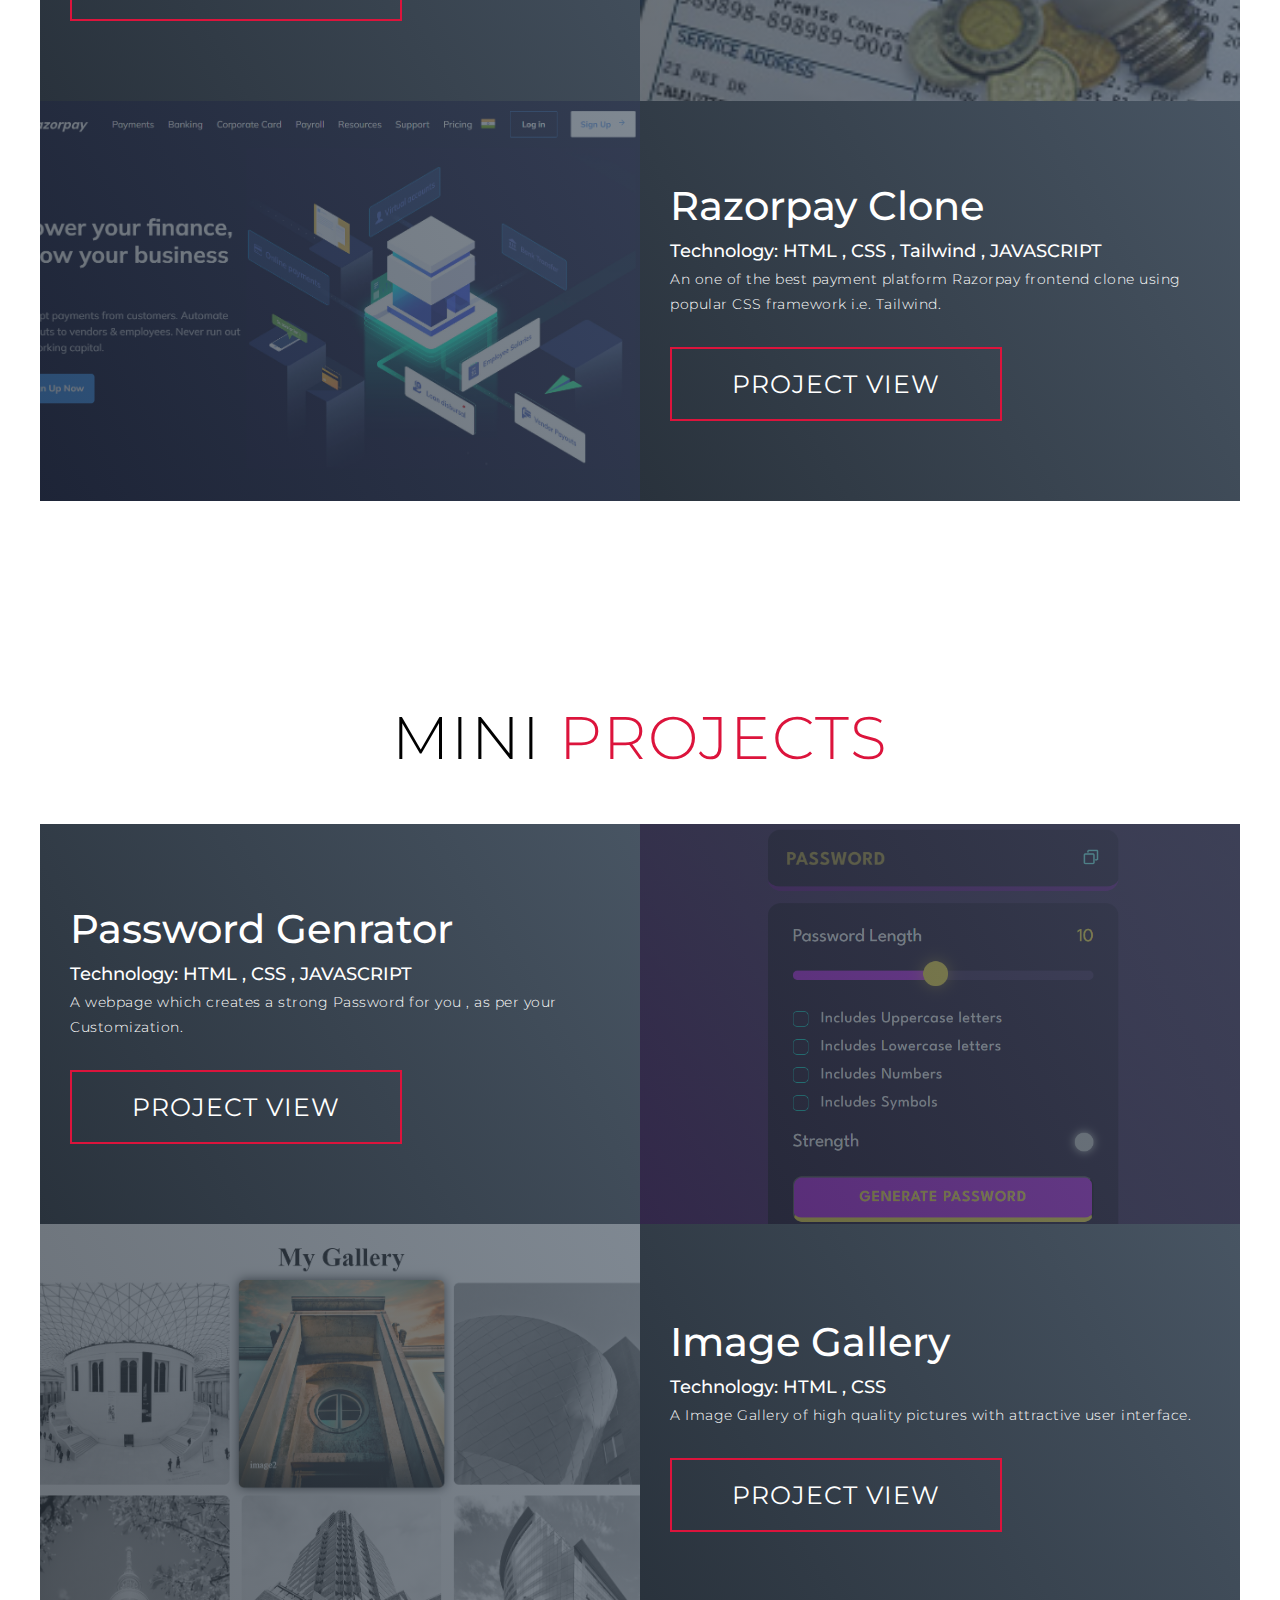
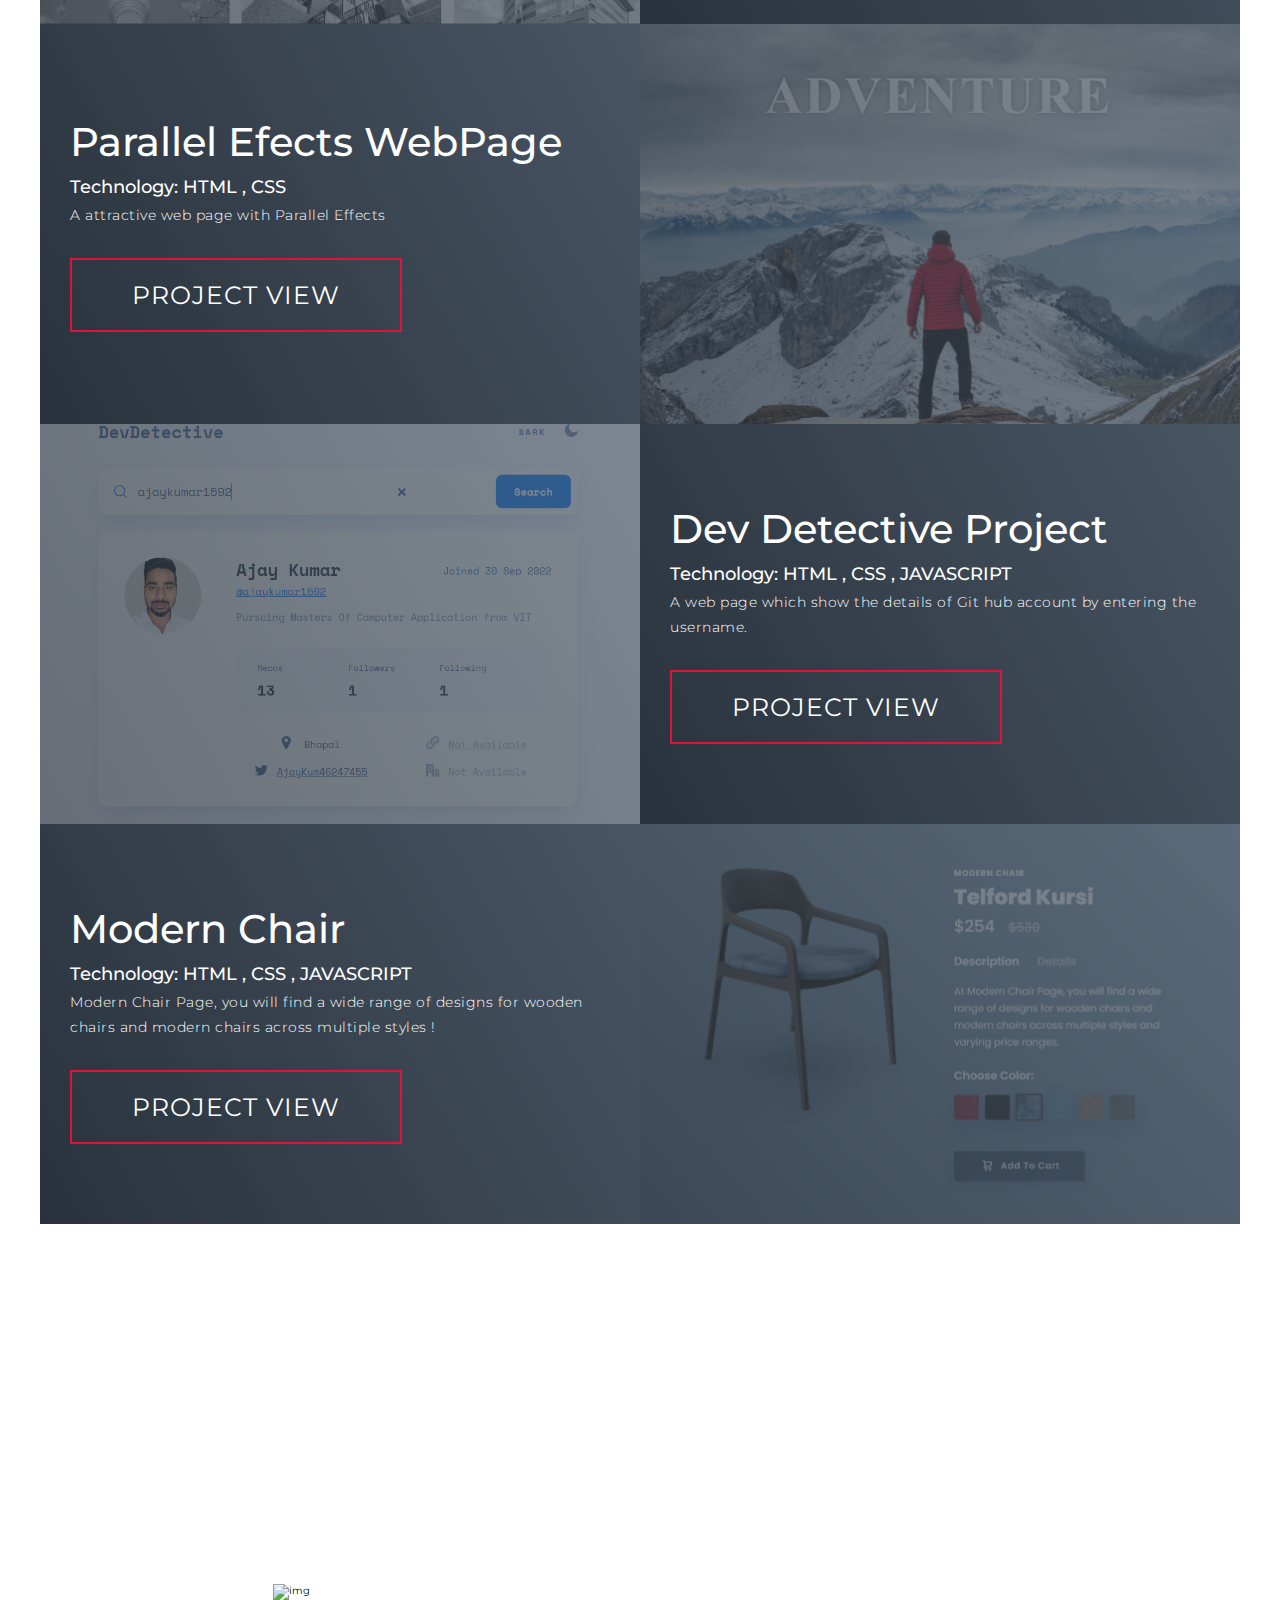
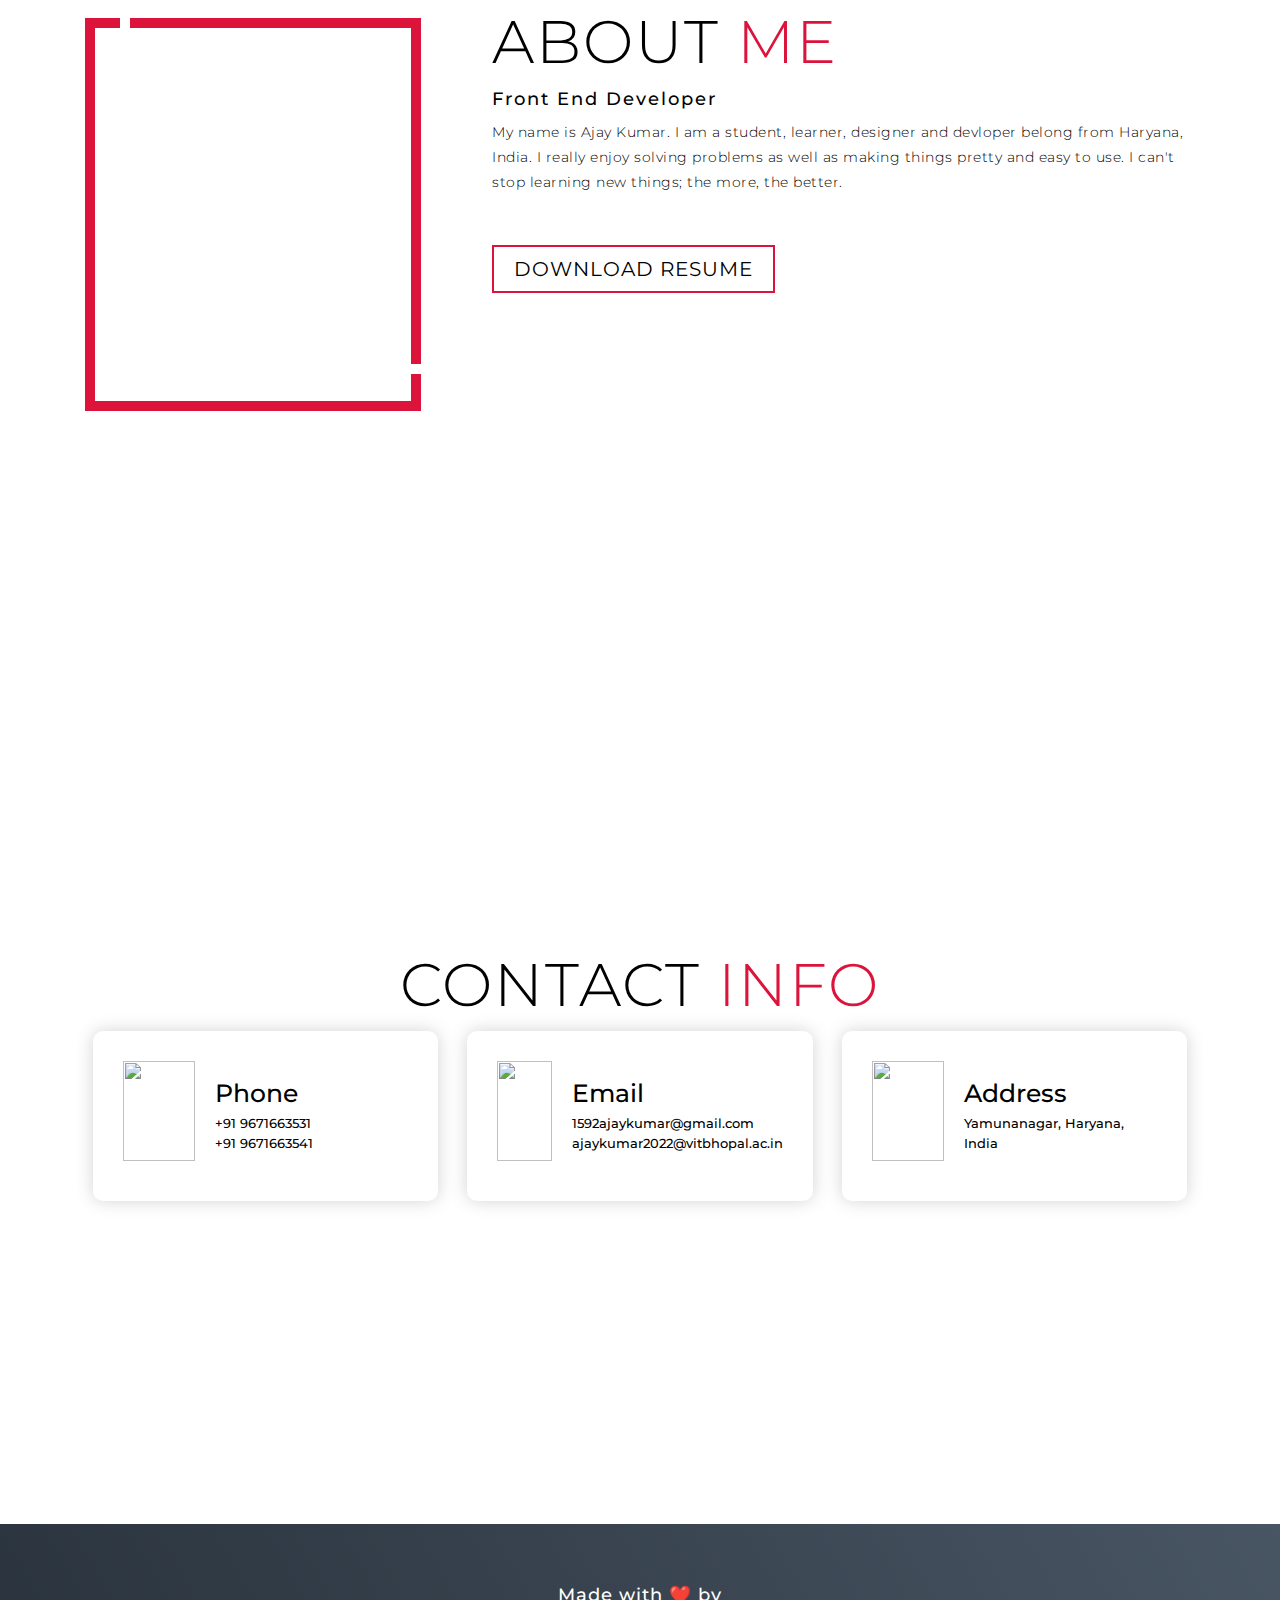
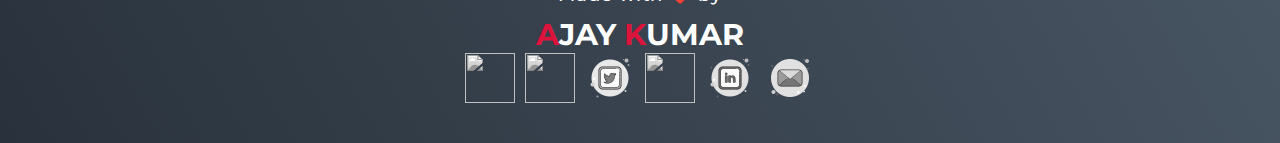
==== commit 240732e2: "commit by ajay" ====
--- a/index.html
+++ b/index.html
@@ -5,8 +5,9 @@
   <meta charset="UTF-8">
   <meta name="viewport" content="width=device-width, initial-scale=1.0">
   <link rel="stylesheet" href="style.css">
-  <link rel="shortcut icon"href="https://external-content.duckduckgo.com/iu/?u=https%3A%2F%2Fwww.pngmart.com%2Ffiles%2F13%2FAvengers-A-Letter-Logo-Transparent-Background.png&f=1&nofb=1&ipt=1175922a70cca407816d7d66a7e0576eb1d2d3664b21c35c232c0d2d3e476afa&ipo=images"
-  type="image/x-icon">
+  <link rel="shortcut icon"
+    href="https://external-content.duckduckgo.com/iu/?u=https%3A%2F%2Fwww.pngmart.com%2Ffiles%2F13%2FAvengers-A-Letter-Logo-Transparent-Background.png&f=1&nofb=1&ipt=1175922a70cca407816d7d66a7e0576eb1d2d3664b21c35c232c0d2d3e476afa&ipo=images"
+    type="image/x-icon">
   <title>My Portfolio</title>
 </head>
 
@@ -55,73 +56,73 @@
   </section>
   <!-- End Hero Section  -->
 
-<!-- Service Section -->
-<section id="services">
-  <div class="services container">
-    <div class="service-top">
-      <div class="secicon"><img src="img/qualificationimg.png" /></div>
-      <h1 class="section-title">QUALI<span>F</span>ICATION</h1>
-      <p>Currently pursuing Master of Computer Applications from VIT-Bhopal</p>
-    </div>
-    <div class="service-bottom">
-      <div class="service-item">
-        <div class="icon"><img src="img/10th.png" /></div>
-        <h2>Secondary School</h2>
-        <div class="mat">
-          <ul>
-              <li >Institute Name : Sun Rise Public School</li>
+  <!-- Service Section -->
+  <section id="services">
+    <div class="services container">
+      <div class="service-top">
+        <div class="secicon"><img src="img/qualificationimg.png" /></div>
+        <h1 class="section-title">QUALI<span>F</span>ICATION</h1>
+        <p>Currently pursuing Master of Computer Applications from VIT-Bhopal</p>
+      </div>
+      <div class="service-bottom">
+        <div class="service-item">
+          <div class="icon"><img src="img/10th.png" /></div>
+          <h2>Secondary School</h2>
+          <div class="mat">
+            <ul>
+              <li>Institute Name : Sun Rise Public School</li>
               <li>Location : Chhachhrauli , Yamunanagar , HR</li>
               <li>Board : Central Board Of Secondary Education</li>
               <li>Batch : 2015 - 2016</li>
             </ul>
-        </div>
-      </div>
-      <div class="service-item">
-        <div class="icon"><img src="img/12th.png" /></div>
-        <h2>Higher Secondary</h2>
-        <div class="mat">
-          <ul>
-              <li >Institute Name : Govt. Senior Secondary School</li>
+          </div>
+        </div>
+        <div class="service-item">
+          <div class="icon"><img src="img/12th.png" /></div>
+          <h2>Higher Secondary</h2>
+          <div class="mat">
+            <ul>
+              <li>Institute Name : Govt. Senior Secondary School</li>
               <li>Location : Khizrabad ,Ynr , HR</li>
               <li>Board : Board of School Education Haryana</li>
               <li>Batch : 2017 - 2018</li>
             </ul>
-        </div>
-      </div>
-      <div class="service-item">
-        <div class="icon"><img src="img/graduation.jpg" /></div>
-        <h2>Under GRADUATION</h2>
-        <div class="mat">
-          <ul>
-              <li >Institute Name : Government College, Chhachhrauli</li>
+          </div>
+        </div>
+        <div class="service-item">
+          <div class="icon"><img src="img/graduation.jpg" /></div>
+          <h2>Under GRADUATION</h2>
+          <div class="mat">
+            <ul>
+              <li>Institute Name : Government College, Chhachhrauli</li>
               <li>Location : Chhachhrauli,Ynr , HR</li>
               <li>University : Kurukshetra University,Kurukshetra</li>
               <li>Batch : 2018 - 2021</li>
             </ul>
-        </div>
-      </div>
-      <div class="service-item">
-        <div class="icon"><img src="img/postg.png" /></div>
-        <h2>Post GRADUATION</h2>
-        <div class="mat">
-          <ul>
-              <li >Institute Name : VIT Bhopal University</li>
+          </div>
+        </div>
+        <div class="service-item">
+          <div class="icon"><img src="img/postg.png" /></div>
+          <h2>Post GRADUATION</h2>
+          <div class="mat">
+            <ul>
+              <li>Institute Name : VIT Bhopal University</li>
               <li>Location : Kothri Kalan, Madhya Pradesh</li>
               <li>University : Vellore Institute of Technology</li>
               <li>Batch : 2022 - Ongoing</li>
             </ul>
-        </div>
-      </div>
-    </div>
-  </div>
-</section>
-<!-- End Service Section -->
-
-  <!-- Projects Section -->
+          </div>
+        </div>
+      </div>
+    </div>
+  </section>
+  <!-- End Service Section -->
+
+  <!--Recent Projects Section -->
   <section id="projects">
     <div class="projects container">
       <div class="projects-header">
-        <h1 class="section-title">Recent <span>Projects</span></h1>
+        <h1 class="section-title">Major <span>Projects</span></h1>
       </div>
       <div class="all-projects">
         <!-- First Project -->
@@ -133,7 +134,7 @@
               intelligence (AI) to travel between destinations without a human operator. To qualify as fully autonomous,
               a vehicle must be able to navigate without human intervention to a predetermined destination over roads
               that have not been adapted for its use.</p>
-              <a href="Welcome Page/index.html" type="button" class="cta">Project View</a>
+            <a href="Welcome Page/index.html" type="button" class="cta">Project View</a>
           </div>
           <div class="project-img">
             <img src="./img/selfdrivingcar.jpg" alt="img">
@@ -144,7 +145,8 @@
           <div class="project-info">
             <h1>BroStay Web-App </h1>
             <h2>Technology:Tailwind , Mongo , Express , React , Node</h2>
-            <p>Full-Stack Web Application to book hotels and many more , BroStay is a peer-to-peer online marketplace that allows people to rent out their homes or apartments to travelers for short-term stays.</p>
+            <p>Full-Stack Web Application to book hotels and many more , BroStay is a peer-to-peer online marketplace
+              that allows people to rent out their homes or apartments to travelers for short-term stays.</p>
             <a href="https://github.com/ajaykumar1592/BroStay" type="button" class="cta">Project View</a>
           </div>
 
@@ -154,31 +156,37 @@
         </div>
 
         <!-- Third Project -->
-         <div class="project-item">
+        <div class="project-item">
           <div class="project-info">
             <h1>Electricity Billing System</h1>
             <h2>Technology: Java , SQL , Swing</h2>
-            <p>Computer-Based System that is designed to manage and automate the process of billing for electricity consumption.</p>
-            <a href="https://github.com/ajaykumar1592/Electricity-Billing-System-main" type="button" class="cta">Project View</a>
+            <p>Computer-Based System that is designed to manage and automate the process of billing for electricity
+              consumption.</p>
+            <a href="https://github.com/ajaykumar1592/Electricity-Billing-System-main" type="button" class="cta">Project
+              View</a>
           </div>
           <div class="project-img">
             <img src="./img/electricity-billing.jpg" alt="img">
           </div>
         </div>
-        <!--
-        <div class="project-item">
-          <div class="project-info">
-            <h1>Project 4</h1>
-            <h2>Coding is Love</h2>
-            <p>Lorem, ipsum dolor sit amet consectetur adipisicing elit. Ad, iusto cupiditate voluptatum impedit unde
-              rem ipsa distinctio illum quae mollitia ut, accusantium eius odio ducimus illo neque atque libero non sunt
-              harum? Ipsum repellat animi, fugit architecto voluptatum odit et!</p>
-          </div>
-          <div class="project-img">
-            <img src="./img/img-1.png" alt="img">
-          </div>
-        </div>
-        <div class="project-item">
+        <!-- Fourth Project -->
+        <div class="project-item">
+          <div class="project-info">
+            <h1>Razorpay Clone</h1>
+            <h2>Technology: HTML , CSS , Tailwind , JAVASCRIPT</h2>
+            <p>An one of the best payment platform Razorpay frontend clone using popular CSS framework i.e. Tailwind.</p>
+            <a href="https://ajaykumar1592.github.io/Razorpay_Clone/" type="button" class="cta">Project
+              View</a>
+          </div>
+          <div class="project-img">
+            <img src="./img/RazorpayFP.png" alt="img">
+          </div>
+        </div>
+
+        <!-- Fifth Project -->
+
+
+        <!-- <div class="project-item">
           <div class="project-info">
             <h1>Project 5</h1>
             <h2>Coding is Love</h2>
@@ -190,10 +198,95 @@
             <img src="./img/img-1.png" alt="img">
           </div>
         </div> -->
+
+
+
       </div>
     </div>
   </section>
   <!-- End Projects Section -->
+
+
+  <!--Mini Projects Section -->
+  <section id="projects">
+    <div class="projects container">
+      <div class="projects-header">
+        <h1 class="section-title">Mini <span>Projects</span></h1>
+      </div>
+      <div class="all-projects">
+        <!-- First Project -->
+        <div class="project-item">
+          <div class="project-info">
+            <h1>Password Genrator</h1>
+            <h2>Technology: HTML , CSS , JAVASCRIPT</h2>
+            <p>A webpage which creates a strong Password for you , as per your Customization.</p>
+            <a href="https://ajaykumar1592.github.io/Password-Genrator/" type="button" class="cta">Project View</a>
+          </div>
+          <div class="project-img">
+            <img src="./img/PASSWORD GENERATOR.png" alt="img">
+          </div>
+        </div>
+        <!-- Second Project -->
+        <div class="project-item">
+          <div class="project-info">
+            <h1>Image Gallery </h1>
+            <h2>Technology: HTML , CSS</h2>
+            <p>A Image Gallery of high quality pictures with attractive user interface.</p>
+            <a href="https://ajaykumar1592.github.io/imageGallery/" type="button" class="cta">Project View</a>
+          </div>
+
+          <div class="project-img">
+            <img src="./img/My Gallery.png" alt="img">
+          </div>
+        </div>
+
+        <!-- Third Project -->
+        <div class="project-item">
+          <div class="project-info">
+            <h1>Parallel Efects WebPage</h1>
+            <h2>Technology:  HTML , CSS </h2>
+            <p>A attractive web page with Parallel Effects</p>
+            <a href="https://ajaykumar1592.github.io/parallelefects/" type="button" class="cta">Project
+              View</a>
+          </div>
+          <div class="project-img">
+            <img src="./img/AdventureFP.png" alt="img">
+          </div>
+        </div>
+
+        <div class="project-item">
+          <div class="project-info">
+            <h1>Dev Detective Project</h1>
+            <h2>Technology: HTML , CSS , JAVASCRIPT</h2>
+            <p>A web page which show the details of Git hub account by entering the username.</p>
+              <a href="https://ajaykumar1592.github.io/DevDetectiveProject/" type="button" class="cta">Project
+                View</a>
+          </div>
+          <div class="project-img">
+            <img src="./img/DevDetectiveFP.png" alt="img">
+          </div>
+        </div>
+
+
+
+        <div class="project-item">
+          <div class="project-info">
+            <h1>Modern Chair</h1>
+            <h2>Technology: HTML , CSS , JAVASCRIPT</h2>
+            <p> Modern Chair Page, you will find a wide range of designs for wooden chairs and modern chairs across multiple styles !</p>
+              <a href="https://github.com/ajaykumar1592/modern-chair" type="button" class="cta">Project
+              View</a>
+          </div>
+          <div class="project-img">
+            <img src="./img/Modren Chair.png" alt="img">
+          </div>
+        </div>
+      </div>
+    </div>
+  </section>
+  <!-- End Projects Section -->
+
+
 
   <!-- About Section -->
   <section id="about">
@@ -208,8 +301,10 @@
         <h2>Front End Developer</h2>
         <p>My name is Ajay Kumar.
           I am a student, learner, designer and devloper belong from Haryana, India.
-          I really enjoy solving problems as well as making things pretty and easy to use. I can't stop learning new things; the more, the better.</p>
-        <a href="https://drive.google.com/file/d/1eTvQSYsX_eUYedelIw6VzkTrChtkMpFT/view?usp=sharing" class="cta">Download Resume</a>
+          I really enjoy solving problems as well as making things pretty and easy to use. I can't stop learning new
+          things; the more, the better.</p>
+        <a href="https://drive.google.com/file/d/1OSYZLgM1WutW1gBJITNEJdiMIVS77pmR/view?usp=sharing"
+          class="cta">Download Resume</a>
       </div>
     </div>
   </section>
@@ -257,19 +352,22 @@
       <div class="brand">
         <h1><span>A</span>jay <span>K</span>umar</h1>
       </div>
-      
+
       <div class="social-icon">
         <div class="social-item">
-          <a href="https://fb.com/ajay kumar"><img src="https://img.icons8.com/bubbles/100/000000/facebook-new.png" /></a>
-        </div>
-        <div class="social-item">
-          <a href="https://instagram.com/ajay_kumar_hryna"><img src="https://img.icons8.com/bubbles/100/000000/instagram-new.png" /></a>
+          <a href="https://fb.com/ajay kumar"><img
+              src="https://img.icons8.com/bubbles/100/000000/facebook-new.png" /></a>
+        </div>
+        <div class="social-item">
+          <a href="https://instagram.com/ajay_kumar_hryna"><img
+              src="https://img.icons8.com/bubbles/100/000000/instagram-new.png" /></a>
         </div>
         <div class="social-item">
           <a href="https://twitter.com/ajaykumar46247455"><img src="img/twitter.png" /></a>
         </div>
         <div class="social-item">
-          <a href="https://www.behance.net/a5499fc3"><img src="https://img.icons8.com/bubbles/100/000000/behance.png" /></a>
+          <a href="https://www.behance.net/a5499fc3"><img
+              src="https://img.icons8.com/bubbles/100/000000/behance.png" /></a>
         </div>
         <div class="social-item">
           <a href="https://linkedin.com/in/ajay-kumar-989639217"><img src="/img/linkedin.png" /></a>
@@ -278,7 +376,7 @@
           <a href="mailto:1592ajaykumar@gmail.com"><img src="/img/email.png" /></a>
         </div>
       </div>
-    
+
     </div>
   </section>
   <!-- End Footer -->
--- a/style.css
+++ b/style.css
@@ -42,6 +42,89 @@
     margin-bottom: 150px;
 	filter: opacity(1);
 }
+
+
+.skills-container{
+    position:relative;
+    display:flex;
+    padding:5rem;
+    margin:10rem auto;
+    gap:30px;
+  }
+
+.skill-container-left{
+  width:50%;
+  display:flex;
+  flex-direction:column;
+}
+
+.skill-container-right{
+  display:flex;
+  flex-wrap:wrap;
+  width:50%;
+  position:relative;
+  gap:2rem;
+  justify-content: center;
+}
+
+.skill-fade-text{
+  position:absolute;
+  font-size:15em;
+  font-style:bold;
+  color:rgb(231,231,231);
+  bottom:-34.5%;
+  right:-25%;
+  user-select:none;
+  overflow-y:hidden;
+}
+
+.blob-style{
+  position:absolute;
+  top:50%;
+  left:50%;
+  z-index:-5;
+  transform:translate(-50%, -50%);
+  animation: blobAnimate 3s linear infinite;
+}
+
+@keyframes blobAnimate {
+  50%{
+    top:54%;
+    left:46%;
+  }
+}
+
+.skills-logo{
+  width:90px;
+  transition:all 0.5s;
+}
+
+.skills-logo:hover{
+  transform:scale(1.2);
+}
+
+.skill-heading{
+  font-size:50px;
+  font-style: bold;
+  color: var(--bgOrange);
+  line-height: 50px;
+}
+
+.caps{
+  font-size:90px;
+}
+
+.skill-subHeading{
+  margin-top: 1rem;
+  width:85%;
+  text-align: justify;
+}
+
+.skill-subHeading p{
+  margin:15px 0;
+}
+
+
 .user-image img{
     z-index: -9;
 	position: fixed;
@@ -752,5 +835,8 @@
 		flex-basis: 22%;
 		margin: 1.5%;
 	}
+
+
+
 }
 /* End  Media Query For Desktop */
